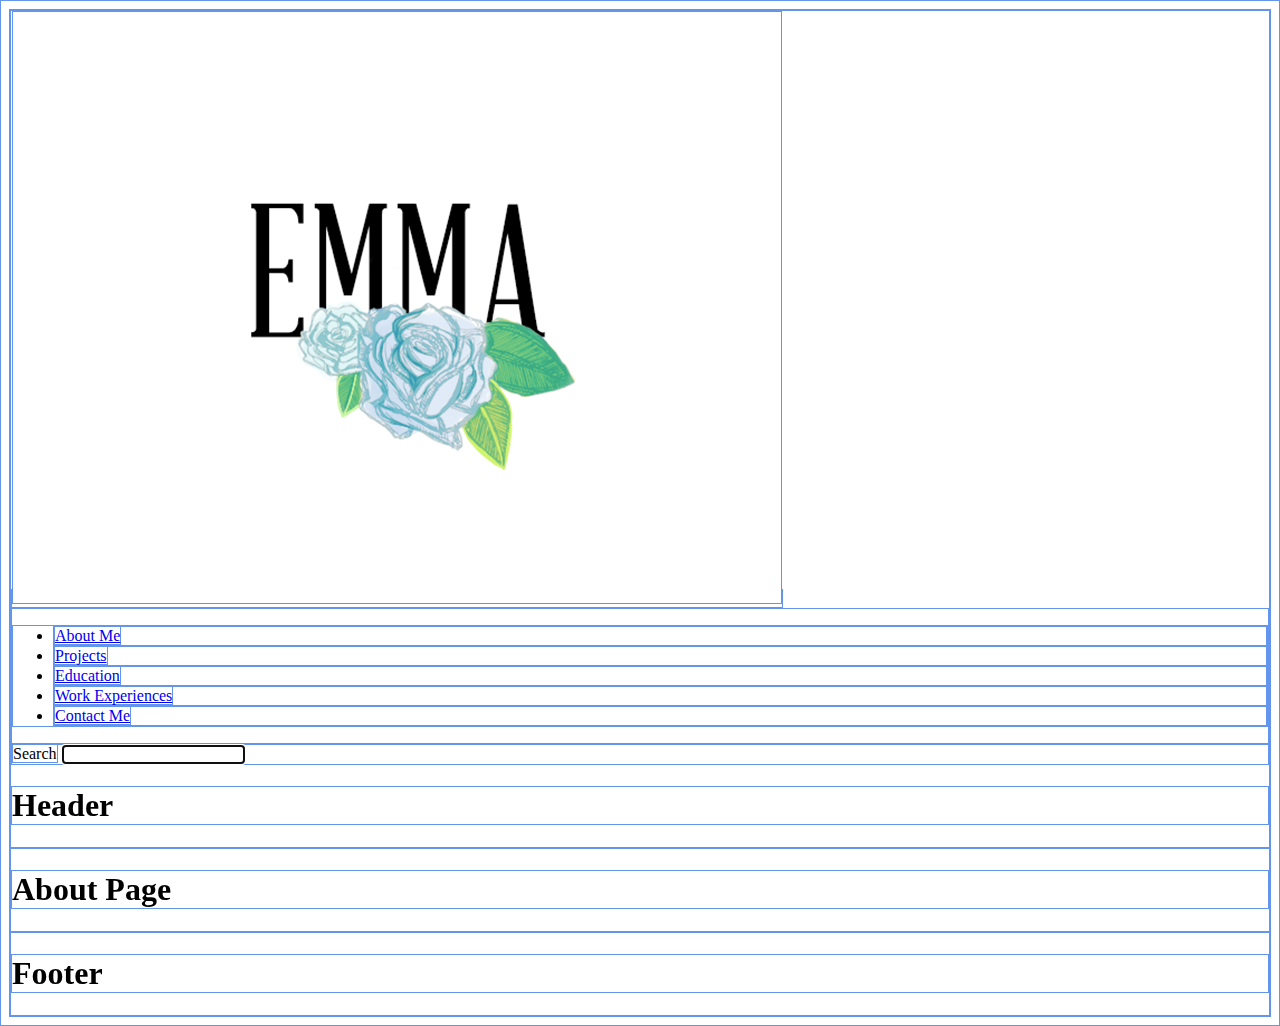
==== aboutMe.html @ 93ca9c91 "basic website" ====
<!DOCTYPE html>
<html lang="en">
<head>
    <meta charset="UTF-8">
    <title>About Me - Personal Website</title>
    <style>
        * {border: 1px solid cornflowerblue;}
    </style>
</head>

<body>

<header>
    <!-- Personal Site Logo -->
    <a href="index.html" title="Go Back To Home Page">
        <img src="assets/images/EmmaLogo.png" alt="personalLogo">
    </a>

    <!-- NavBar -->
    <nav>
        <ul>
            <li><a href="aboutMe.html">About Me</a></li>
            <li><a href="projects.html">Projects</a></li>
            <li><a href="education.html">Education</a></li>
            <li><a href="workExperiences.html">Work Experiences</a></li>
            <li><a href="contactMe.html">Contact Me</a></li>
        </ul>
    </nav>

    <!--Search Bar-->
    <form action="http://httpbin.org/get" method="get ">
        <label for="query">Search</label>
        <input type="search" id="query" name="query" autofocus>
        <noscript>
            <input type="submit" value="Search">
        </noscript>
    </form>

    <h1>Header</h1>
</header>


<main>
    <h1>About Page</h1>
</main>

<footer>
    <h1>Footer</h1>
</footer>

</body>

</html>
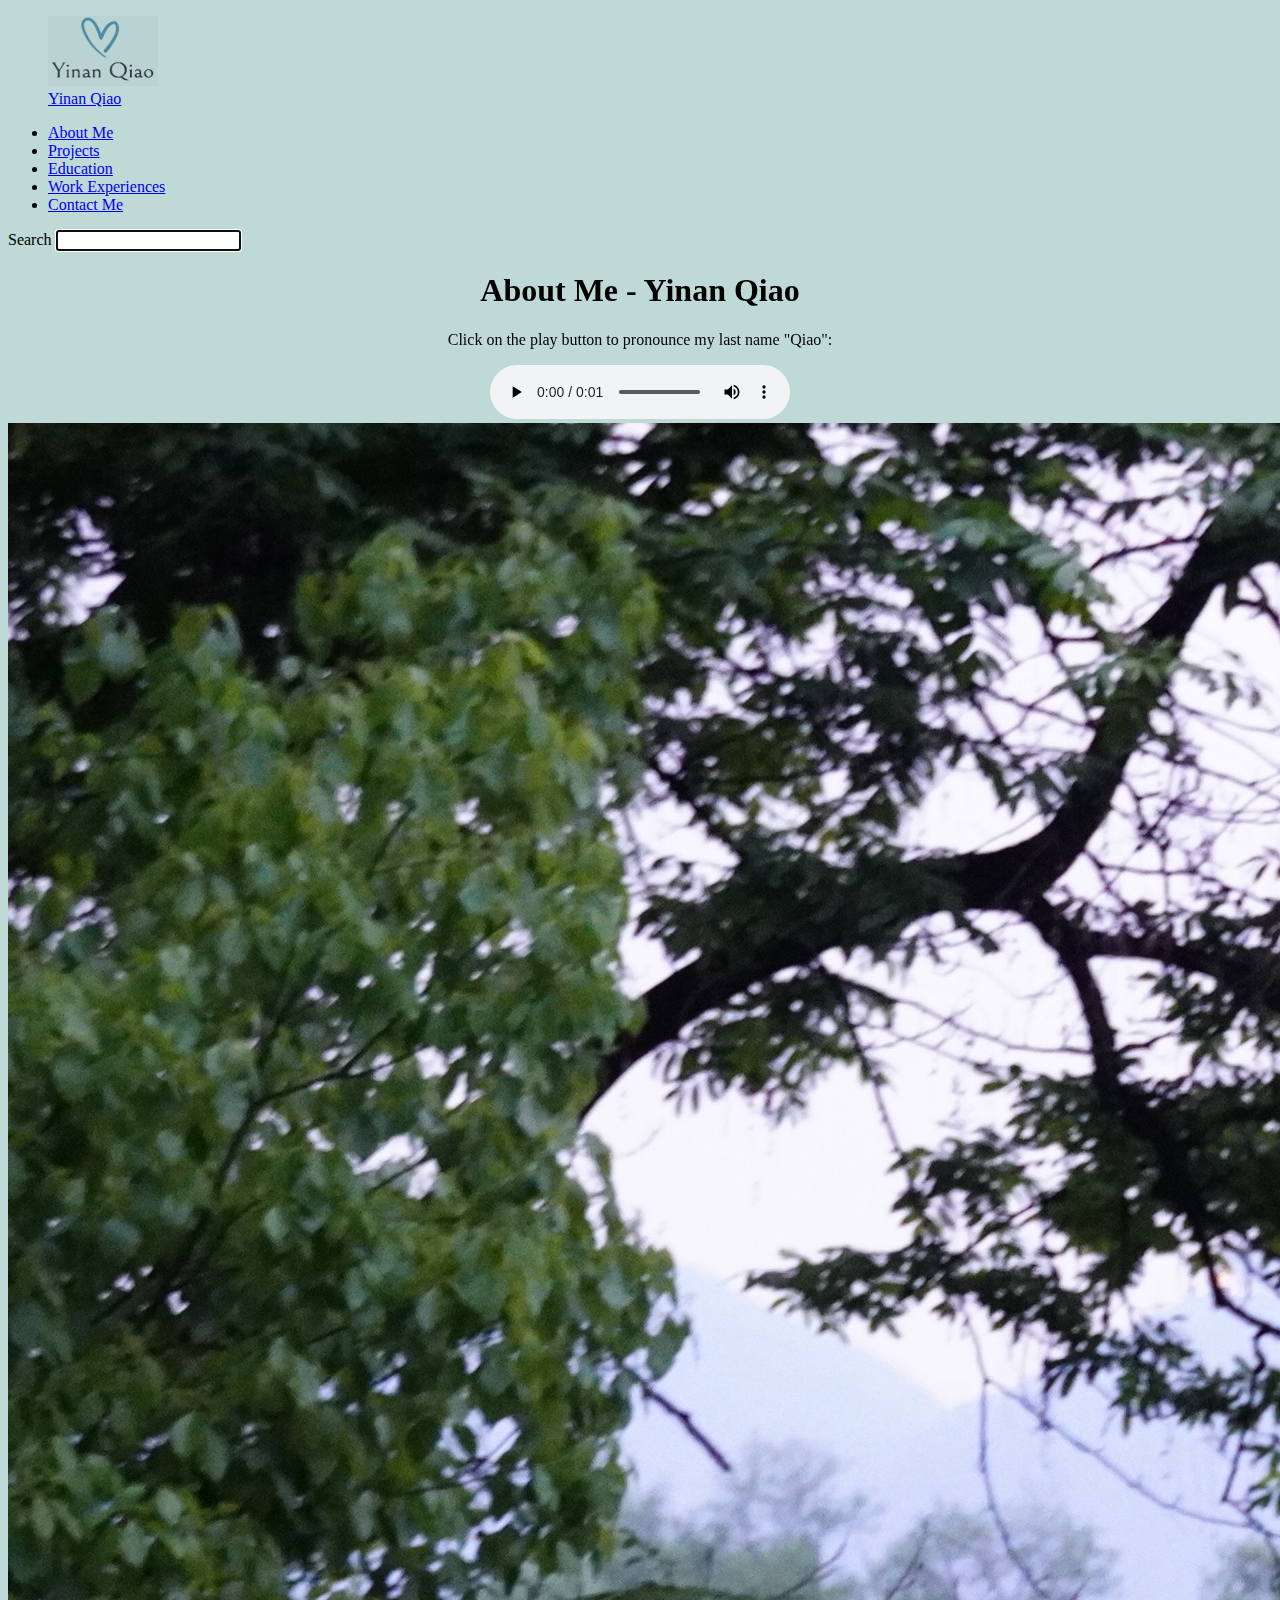
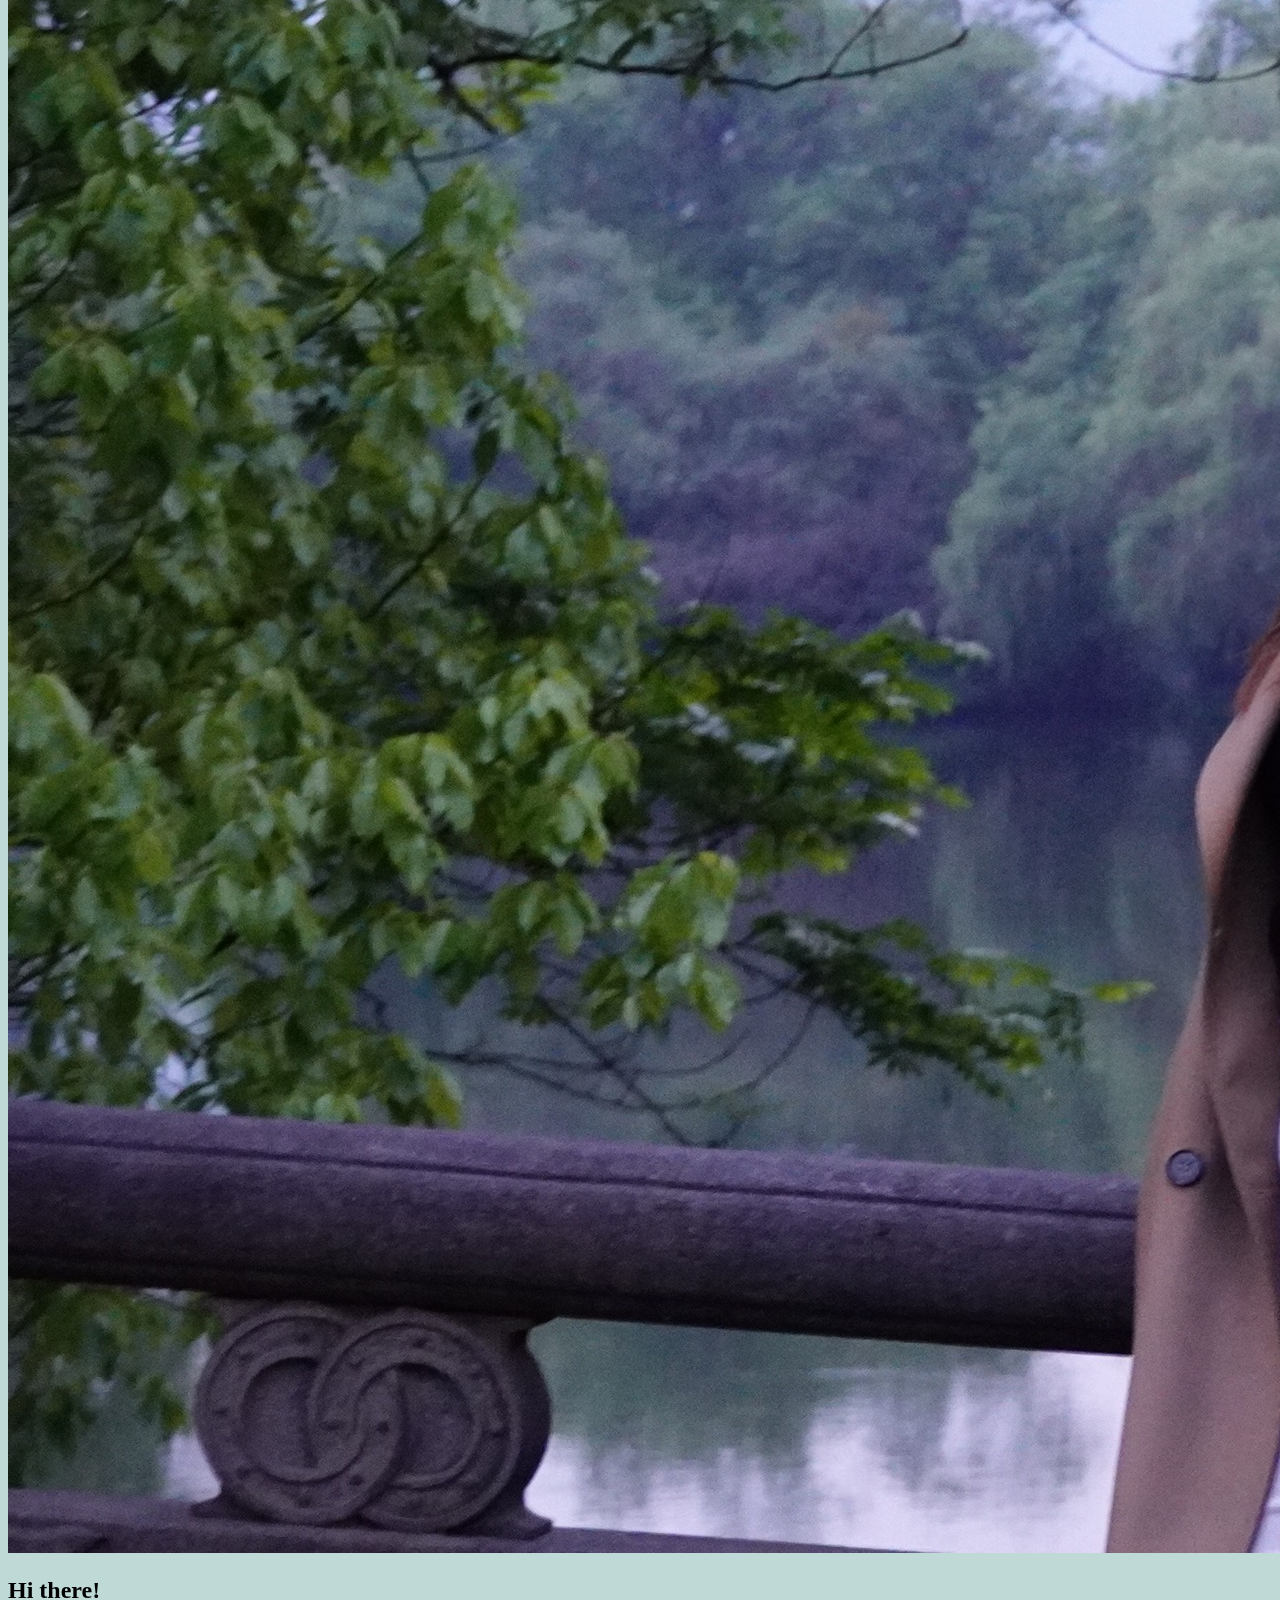
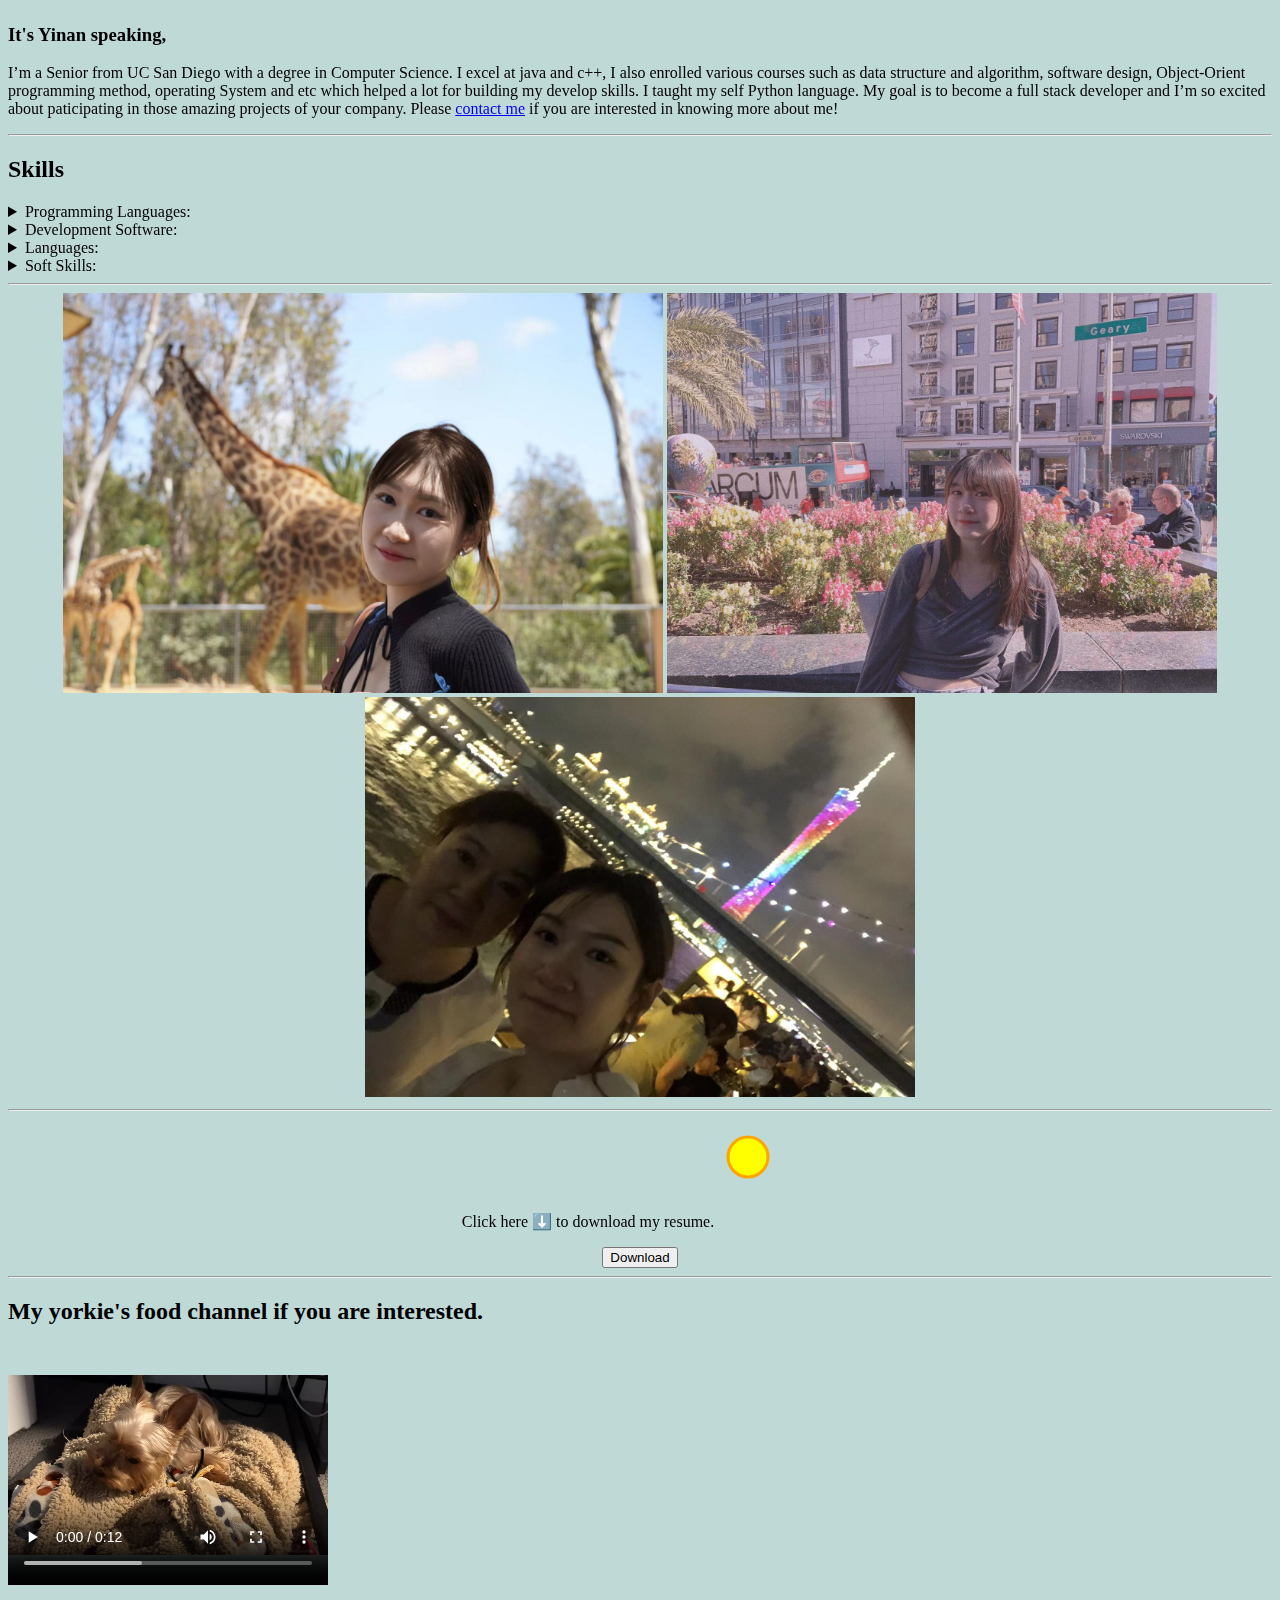
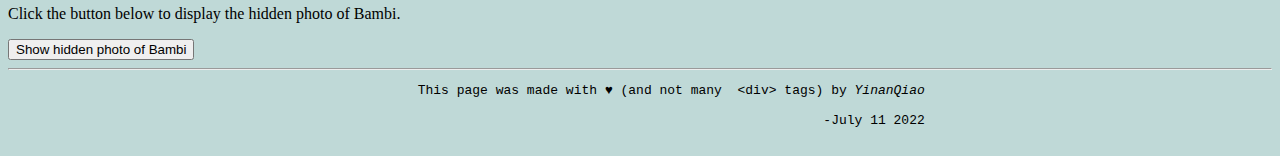
==== commit fb141c5f: "first naive html version website" ====
--- a/aboutMe.html
+++ b/aboutMe.html
@@ -4,28 +4,32 @@
     <meta charset="UTF-8">
     <title>About Me - Personal Website</title>
     <style>
-        * {border: 1px solid cornflowerblue;}
+        _* {border: 1px solid cornflowerblue;}
     </style>
 </head>
 
-<body>
-
+<body style="background-color:#BFD9D7;">
 <header>
     <!-- Personal Site Logo -->
     <a href="index.html" title="Go Back To Home Page">
-        <img src="assets/images/EmmaLogo.png" alt="personalLogo">
+        <figure>
+            <img src="assets/images/Yinan Logo.png" height="70" width="110" alt="personalLogo">
+            <figcaption>Yinan Qiao</figcaption>
+        </figure>
     </a>
 
     <!-- NavBar -->
-    <nav>
-        <ul>
-            <li><a href="aboutMe.html">About Me</a></li>
-            <li><a href="projects.html">Projects</a></li>
-            <li><a href="education.html">Education</a></li>
-            <li><a href="workExperiences.html">Work Experiences</a></li>
-            <li><a href="contactMe.html">Contact Me</a></li>
-        </ul>
-    </nav>
+    <aside>
+        <nav>
+            <ul>
+                <li><a href="aboutMe.html">About Me</a></li>
+                <li><a href="projects.html">Projects</a></li>
+                <li><a href="education.html">Education</a></li>
+                <li><a href="workExperiences.html">Work Experiences</a></li>
+                <li><a href="contactMe.html">Contact Me</a></li>
+            </ul>
+        </nav>
+    </aside>
 
     <!--Search Bar-->
     <form action="http://httpbin.org/get" method="get ">
@@ -36,16 +40,118 @@
         </noscript>
     </form>
 
-    <h1>Header</h1>
+    <!-- div tag for centralize everything-->
+    <div align="center">
+
+        <h1 >About Me - Yinan Qiao</h1>
+
+        <!-- help user to pronouce my name-->
+        <p>Click on the play button to pronounce my last name "Qiao":</p>
+        <audio controls>
+            <source src="assets/audios/pronounceMyLastName.m4a" type="audio/mpeg">
+            Your browser does not support the audio element.
+        </audio>
+
+        <!-- My picture -->
+        <picture>
+            <source media="(min-width:1080px)" srcset="assets/images/myMiddlePic.JPG" >
+            <source media="(min-width:650px)" srcset="assets/images/mySmallPic.JPG">
+            <img src="assets/images/myTinyImage.jpeg" alt="Yinan's photo" style="width:auto;">
+        </picture>
+
+    </div>
+
 </header>
 
 
 <main>
-    <h1>About Page</h1>
+    <section>
+        <h2>Hi there!</h2>
+        <section>
+            <h3>It's Yinan speaking,</h3>
+            <p> I’m a Senior from UC San Diego with a degree in Computer Science. I excel at java and c++, I also enrolled various courses such as data structure and algorithm, software design, Object-Orient programming method, operating System and etc which helped a lot for building my develop skills.
+                I taught my self Python language. My goal is to become a full stack developer and I’m so excited about paticipating in those amazing projects of your company. Please <a href="contactMe.html">contact me</a> if you are interested in knowing more about me!
+            </p>
+        </section>
+    </section>
+    <hr/>
+    <section>
+        <h2>Skills</h2>
+        <details>
+            <summary>Programming Languages:</summary>
+            <p>Java, C++, Python, HTML, CSS, JavaScript, MySQL, R, Linux, Git</p>
+        </details>
+        <details>
+            <summary>Development Software: </summary>
+            <p>IntelliJ, Xcode, Eclipse, Atoms, Terminal, AndroidStudio, Zenhub, WebStorm, VSCode</p>
+        </details>
+        <details>
+            <summary>Languages: </summary>
+            <p>English, Mandarin</p>
+        </details>
+        <details>
+            <summary>Soft Skills: </summary>
+            <p>Communication, Team Work, Logic Thinking, Problem-Solving, Research</p>
+        </details>
+    </section>
+
+    <!-- photo gallery-->
+    <hr/>
+    <div align="center">
+        <section>
+            <img src="assets/images/WechatIMG910.jpeg" alt="Yinan's photo" height="400" width="600">
+            <img src="assets/images/mySmallPic.JPG" alt="Yinan's photo" height="400" width="550">
+            <img src="assets/images/WechatIMG912.jpeg" alt="Yinan's photo" height="400" width="550">
+        </section>
+    </div>
+
+    <hr/>
+    <!--button for download my resume-->
+    <div align="center">
+        <section>
+            <p>Click here ⬇️ to download my resume.
+                <!--inline tag contains svg tag-->
+                <svg width="100" height="100"><circle cx="30" cy="30" r="20" stroke="orange" stroke-width="3" fill="yellow" />
+                Sorry, your browser does not support inline SVG.
+                </svg>
+            </p>
+            <button type="button" onclick="alert('This Button Will Be Used For Downloading Resume Later.')">Download</button>
+        </section>
+    </div>
+
+    <!--Video of my dog for fun-->
+    <hr/>
+    <section>
+        <h2>My yorkie's food channel if you are interested.</h2>
+        <video width="320" height="240" controls>
+            <source src="assets/videos/myYorkie.mp4" type="video/mp4">
+            Your browser does not support the video tag.
+        </video>
+        <!--photo of my dog for fun-->
+        <p>Click the button below to display the hidden photo of Bambi.</p>
+        <button onclick="showContent()">Show hidden photo of Bambi</button>
+        <template>
+            <h2>Bambi</h2>
+            <img src="assets/images/WechatIMG913.jpeg" width="214" height="204">
+        </template>
+        <script>
+            function showContent() {
+                const temp = document.getElementsByTagName("template")[0];
+                const clon = temp.content.cloneNode(true);
+                document.body.appendChild(clon);
+            }
+        </script>
+    </section>
+
 </main>
 
 <footer>
-    <h1>Footer</h1>
+    <hr/>
+    <pre align="center">
+        This page was made with<strong> &hearts;</strong> (and not many <code> &lt;div&gt;</code> tags) by <i>YinanQiao</i>
+
+                                                            -July 11 2022
+    </pre>
 </footer>
 
 </body>
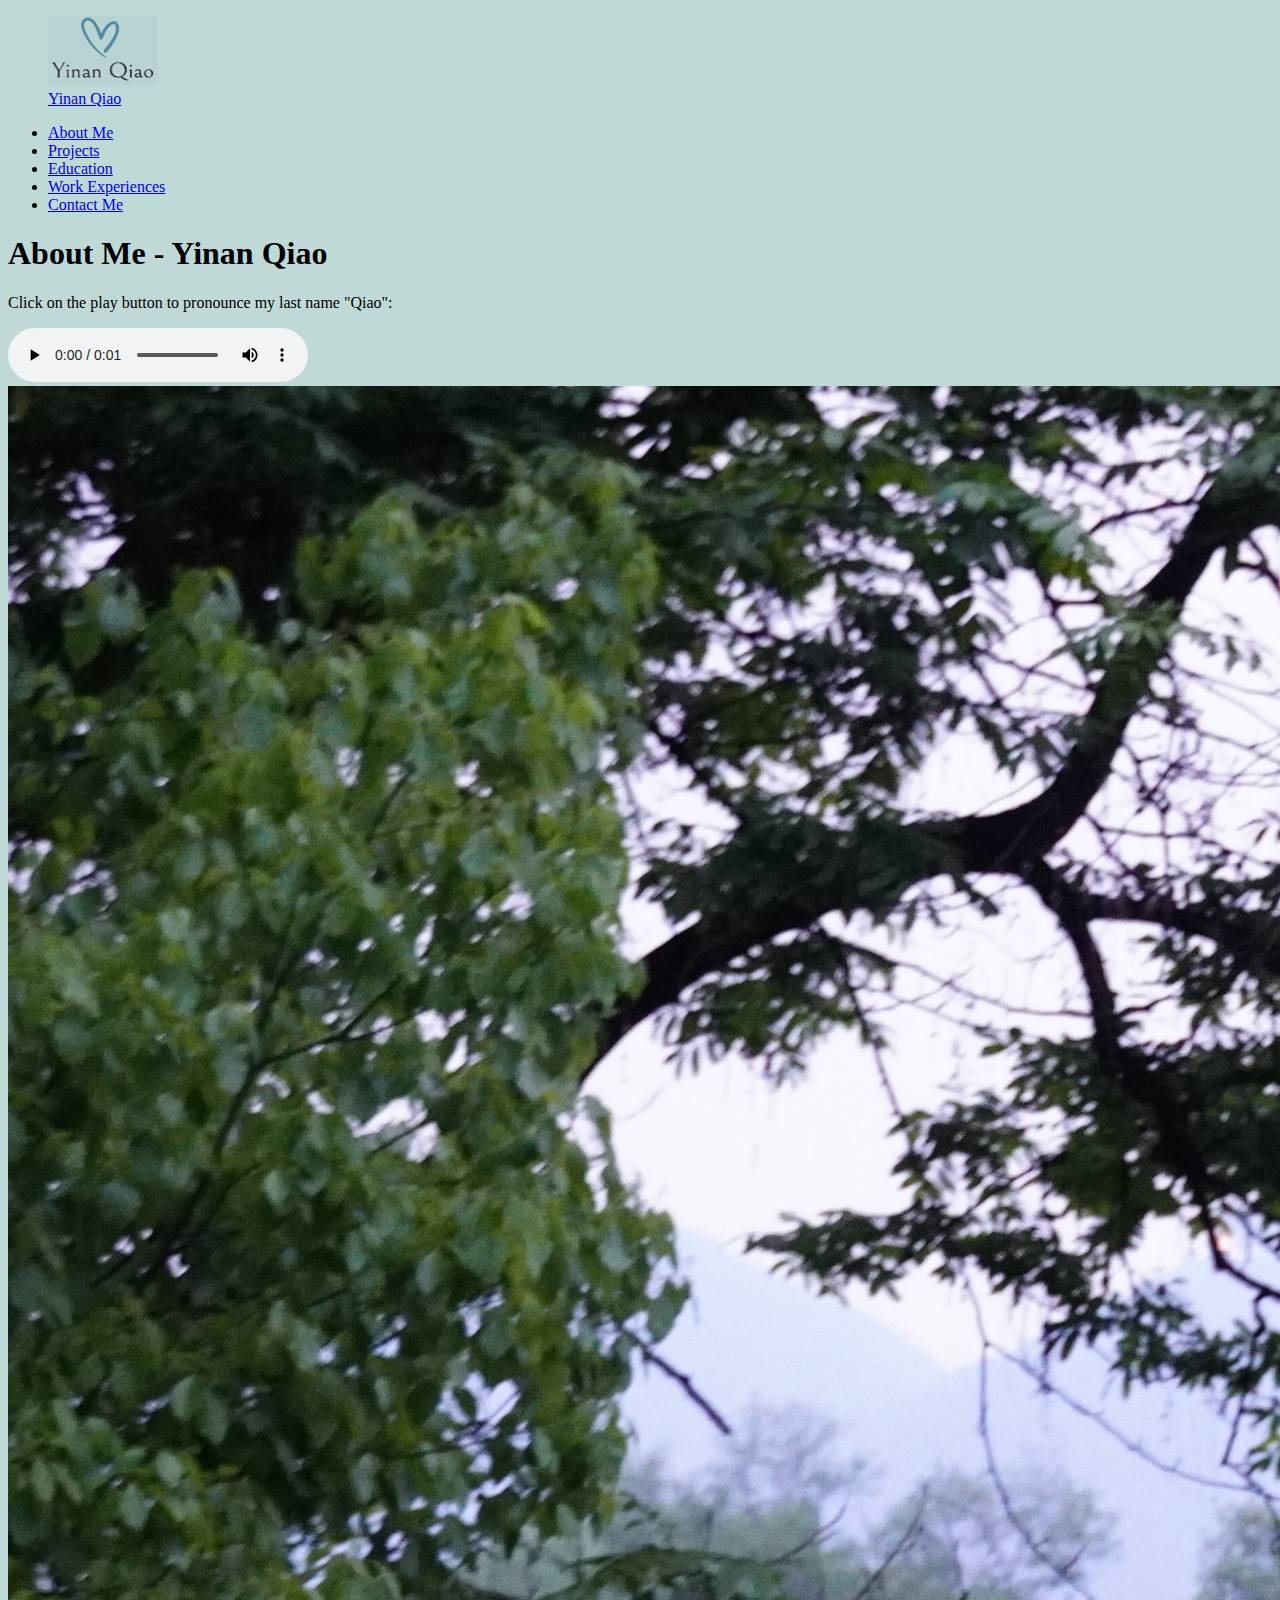
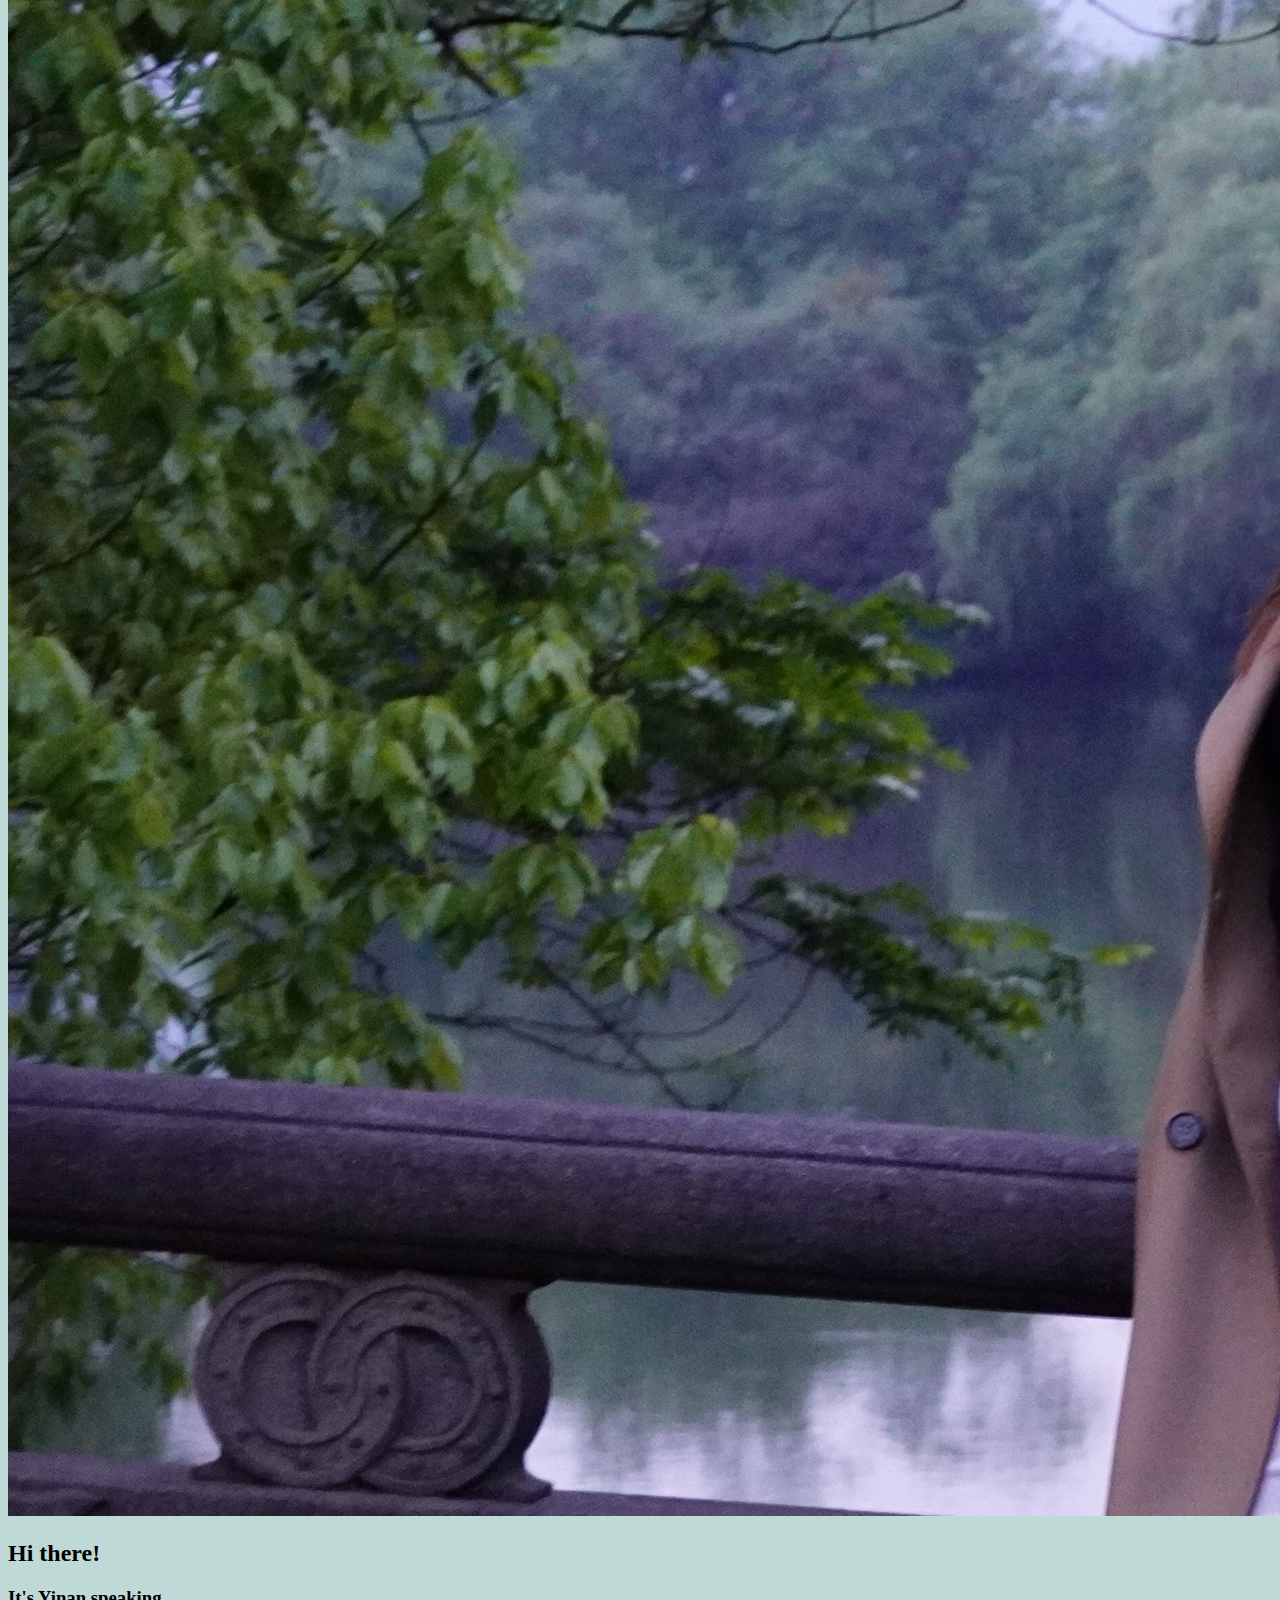
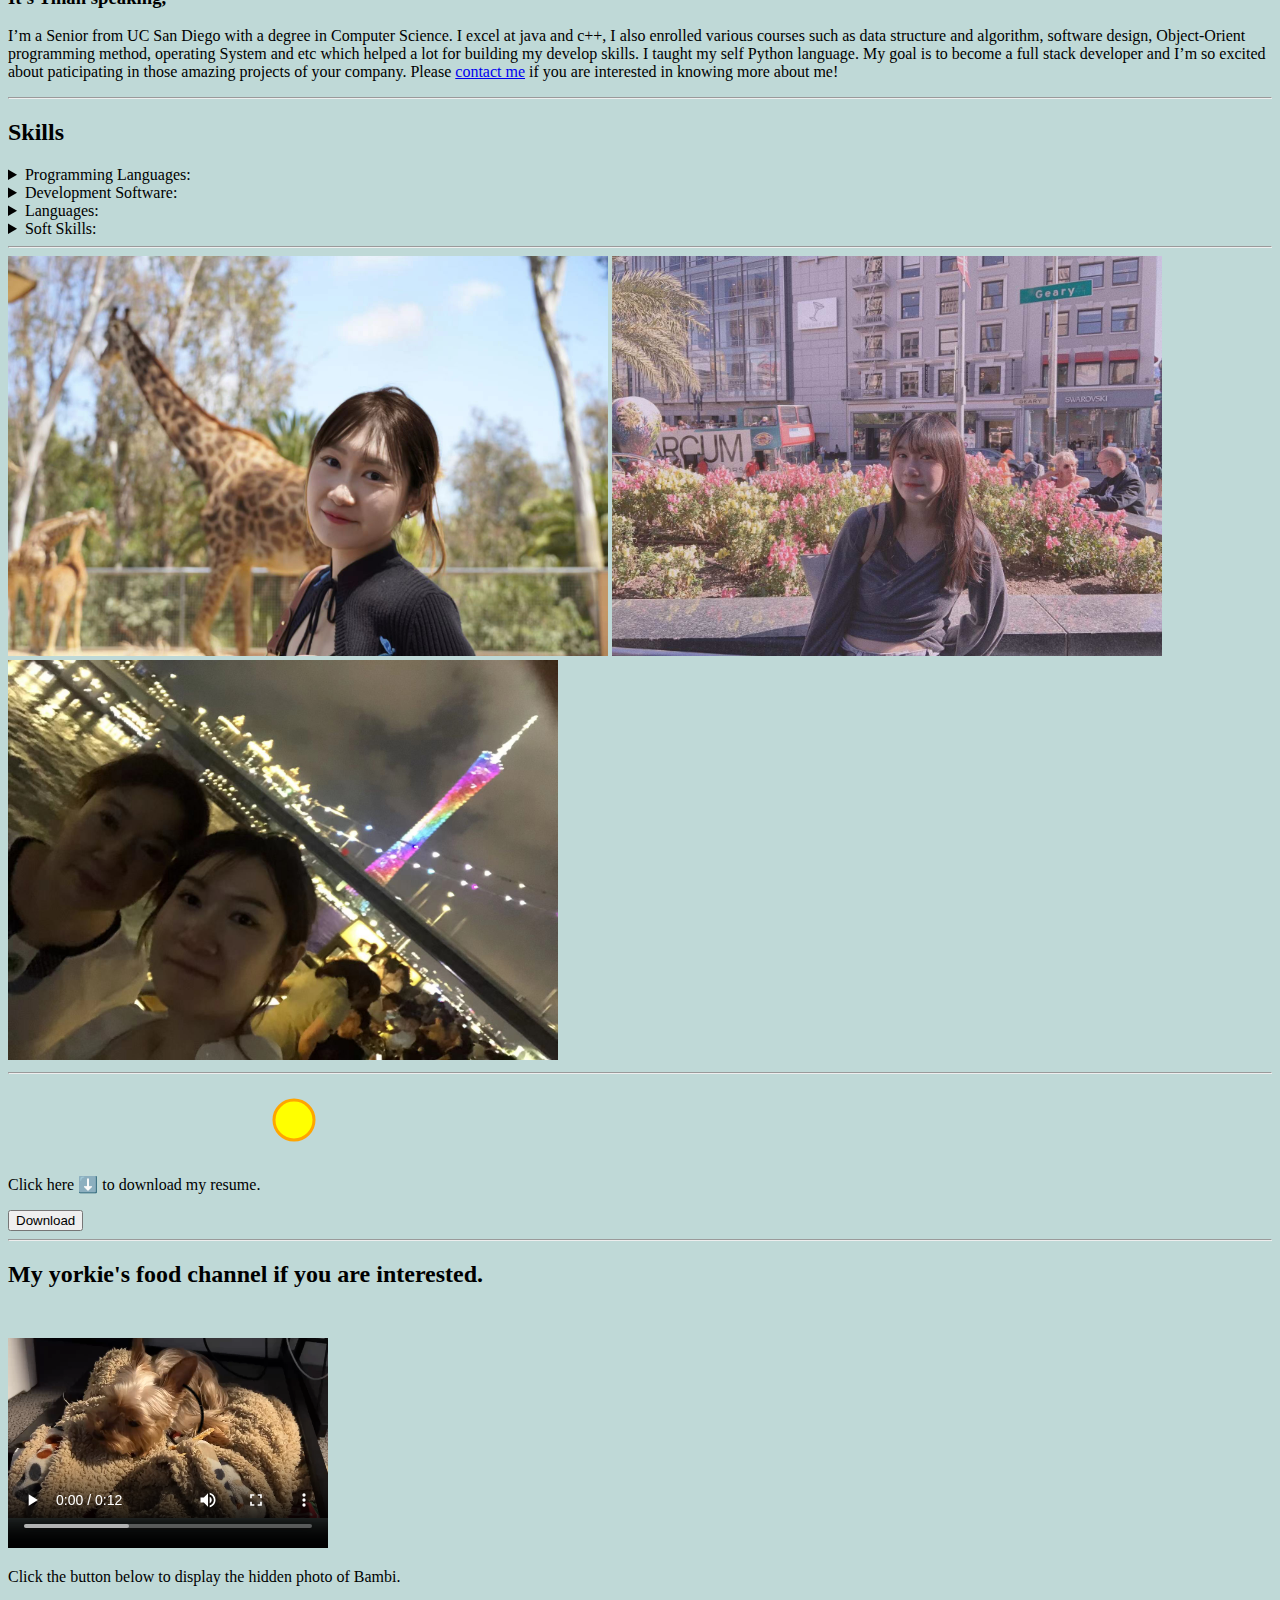
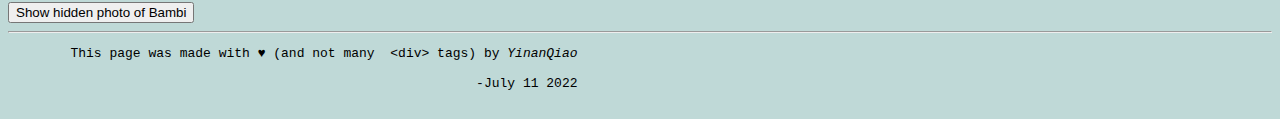
==== commit 6413b731: "fix some codes that do not valid html only requirements." ====
--- a/aboutMe.html
+++ b/aboutMe.html
@@ -13,7 +13,7 @@
     <!-- Personal Site Logo -->
     <a href="index.html" title="Go Back To Home Page">
         <figure>
-            <img src="assets/images/Yinan Logo.png" height="70" width="110" alt="personalLogo">
+            <img src="assets/images/YinanLogo.png" height="70" width="110" alt="personalLogo">
             <figcaption>Yinan Qiao</figcaption>
         </figure>
     </a>
@@ -31,17 +31,17 @@
         </nav>
     </aside>
 
-    <!--Search Bar-->
-    <form action="http://httpbin.org/get" method="get ">
-        <label for="query">Search</label>
-        <input type="search" id="query" name="query" autofocus>
-        <noscript>
-            <input type="submit" value="Search">
-        </noscript>
-    </form>
+<!--    &lt;!&ndash;Search Bar&ndash;&gt;-->
+<!--    <form action="http://httpbin.org/get" method="get ">-->
+<!--        <label for="query">Search</label>-->
+<!--        <input type="search" id="query" name="query" autofocus>-->
+<!--        <noscript>-->
+<!--            <input type="submit" value="Search">-->
+<!--        </noscript>-->
+<!--    </form>-->
 
     <!-- div tag for centralize everything-->
-    <div align="center">
+    <div>
 
         <h1 >About Me - Yinan Qiao</h1>
 
@@ -97,7 +97,7 @@
 
     <!-- photo gallery-->
     <hr/>
-    <div align="center">
+    <div>
         <section>
             <img src="assets/images/WechatIMG910.jpeg" alt="Yinan's photo" height="400" width="600">
             <img src="assets/images/mySmallPic.JPG" alt="Yinan's photo" height="400" width="550">
@@ -107,7 +107,7 @@
 
     <hr/>
     <!--button for download my resume-->
-    <div align="center">
+    <div>
         <section>
             <p>Click here ⬇️ to download my resume.
                 <!--inline tag contains svg tag-->
@@ -147,7 +147,7 @@
 
 <footer>
     <hr/>
-    <pre align="center">
+    <pre>
         This page was made with<strong> &hearts;</strong> (and not many <code> &lt;div&gt;</code> tags) by <i>YinanQiao</i>
 
                                                             -July 11 2022
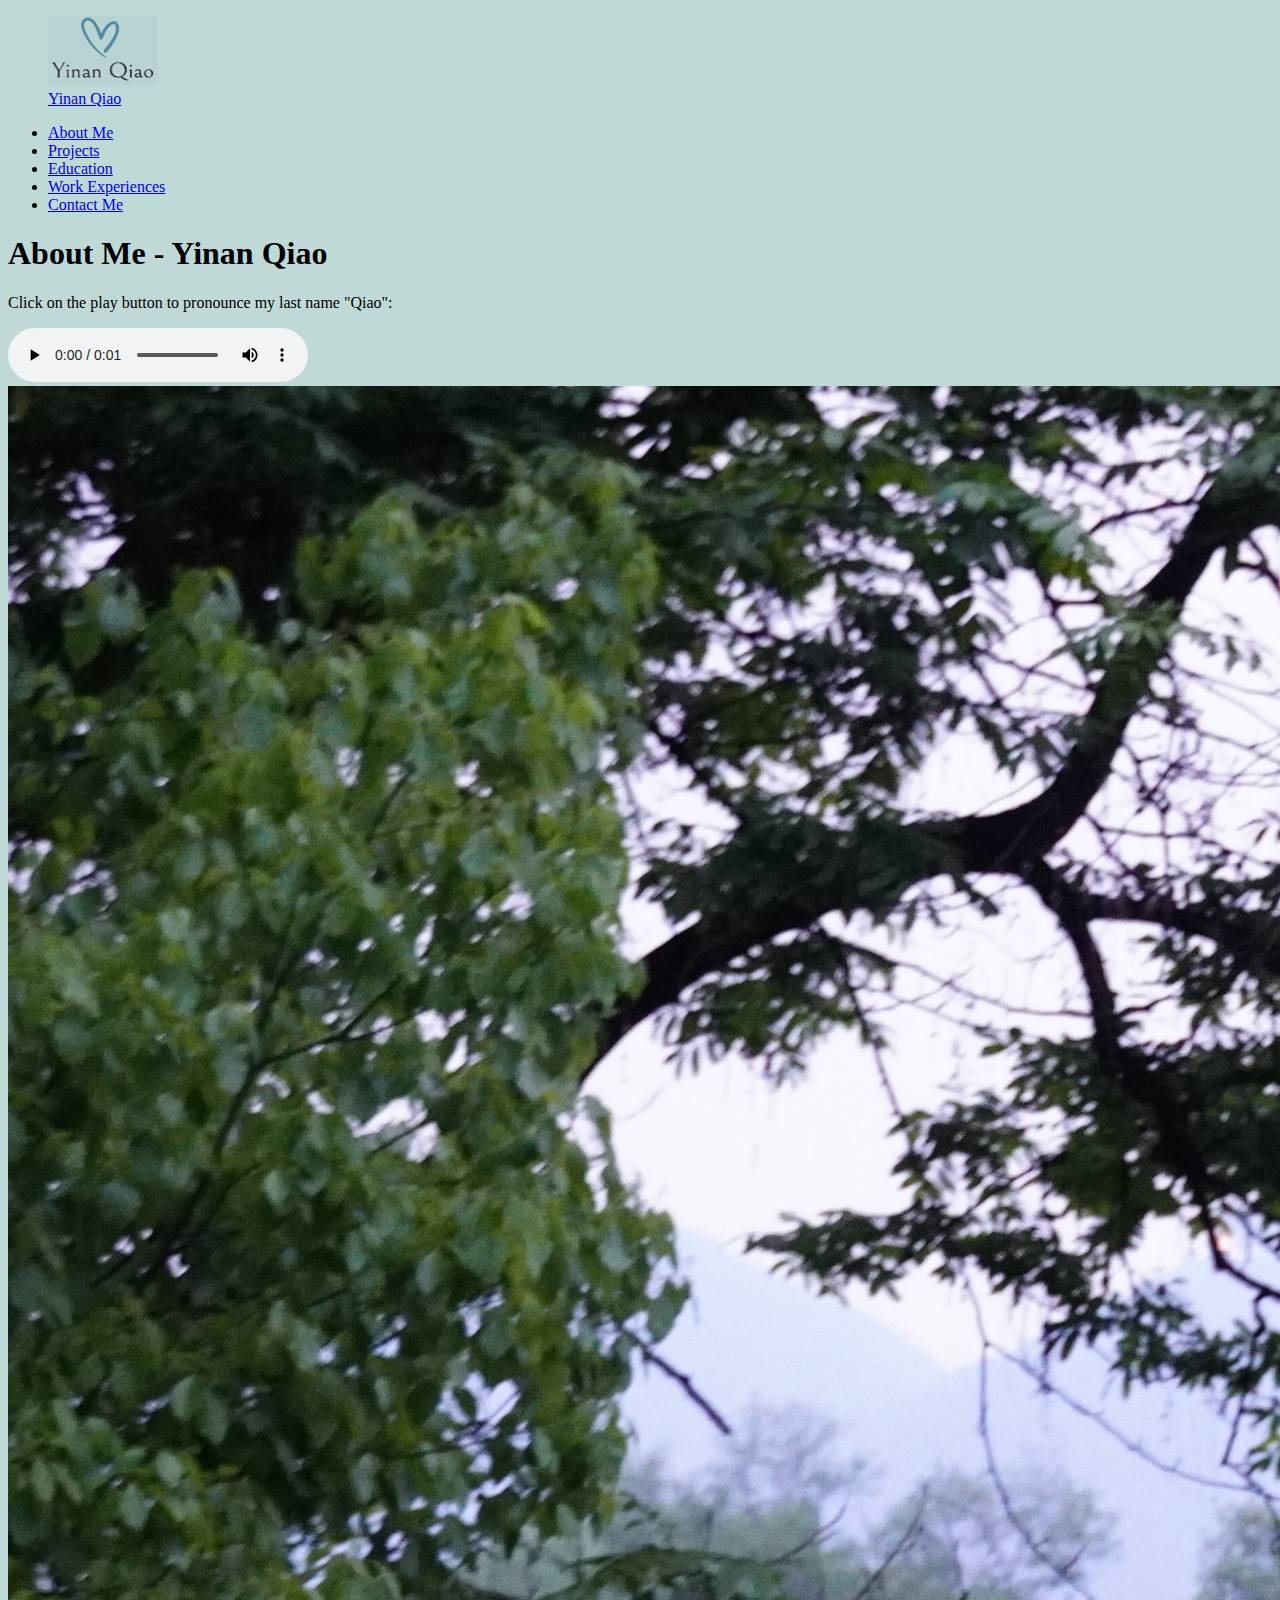
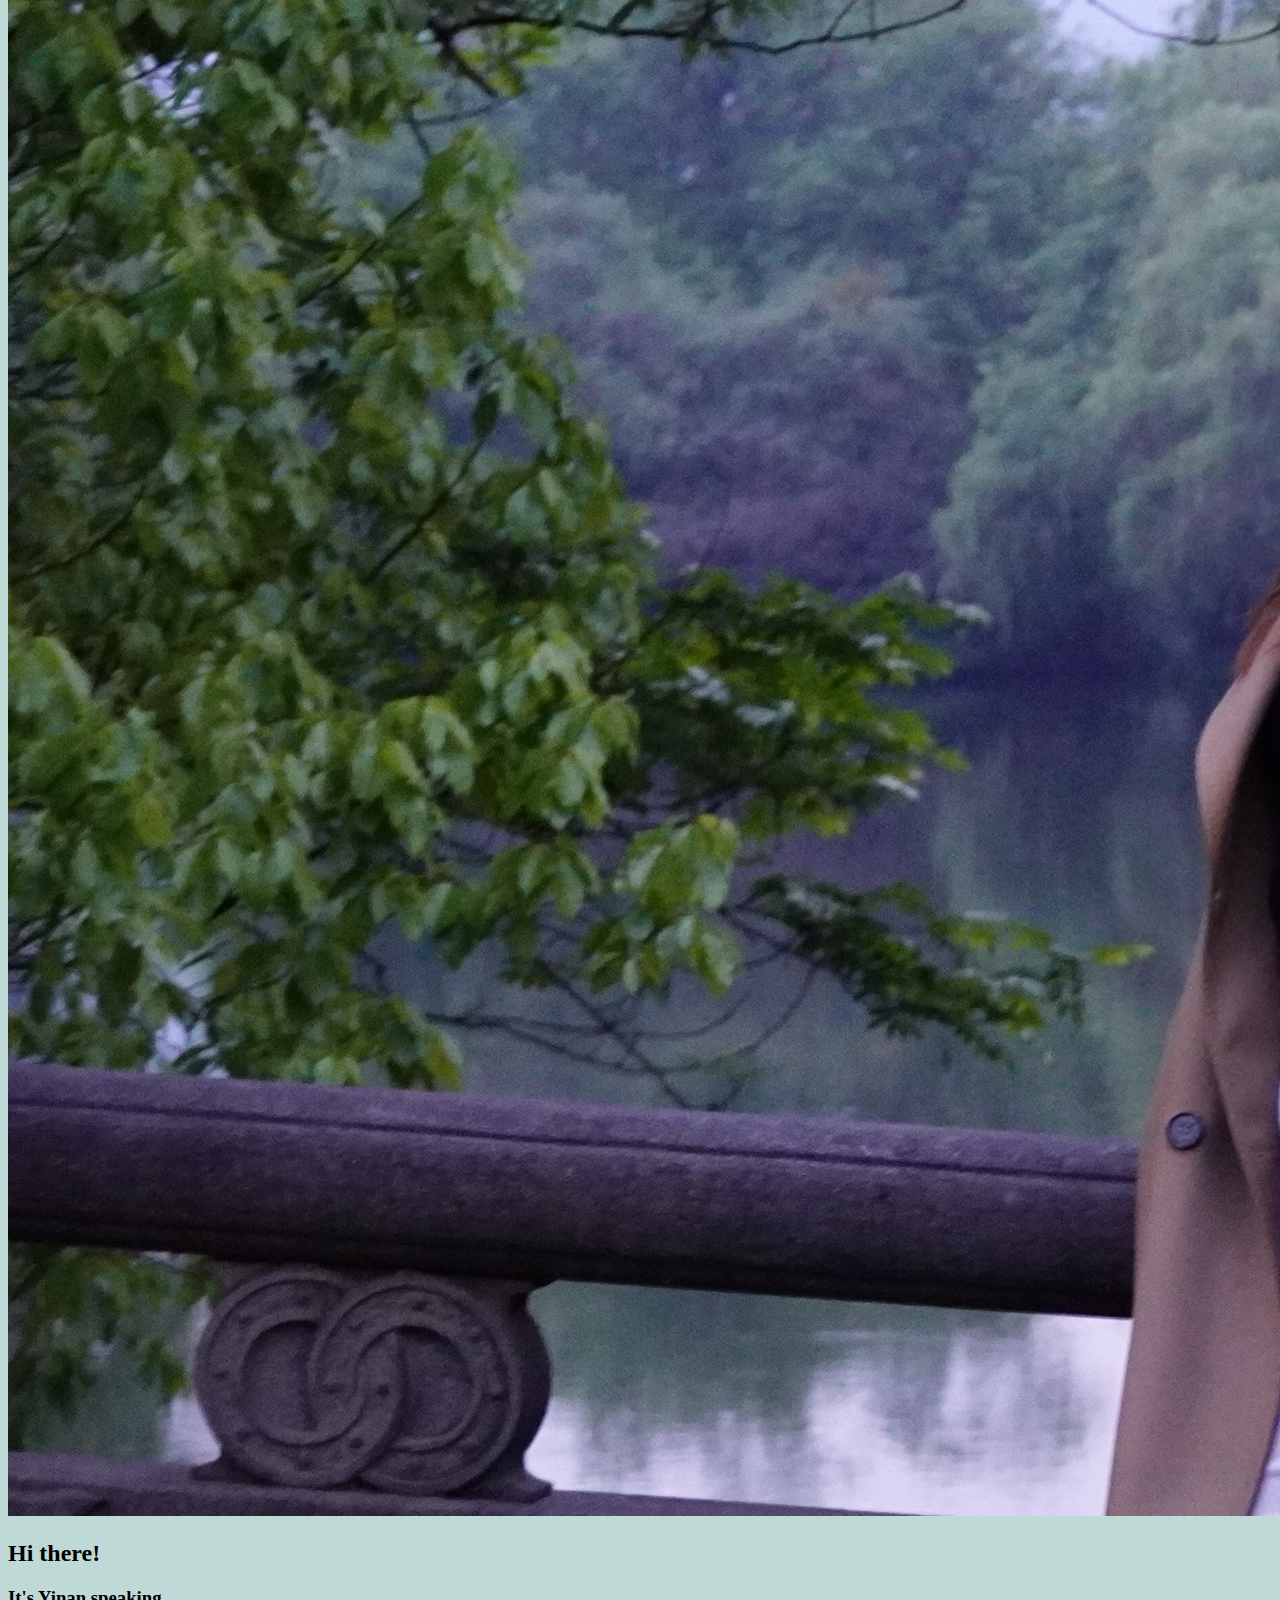
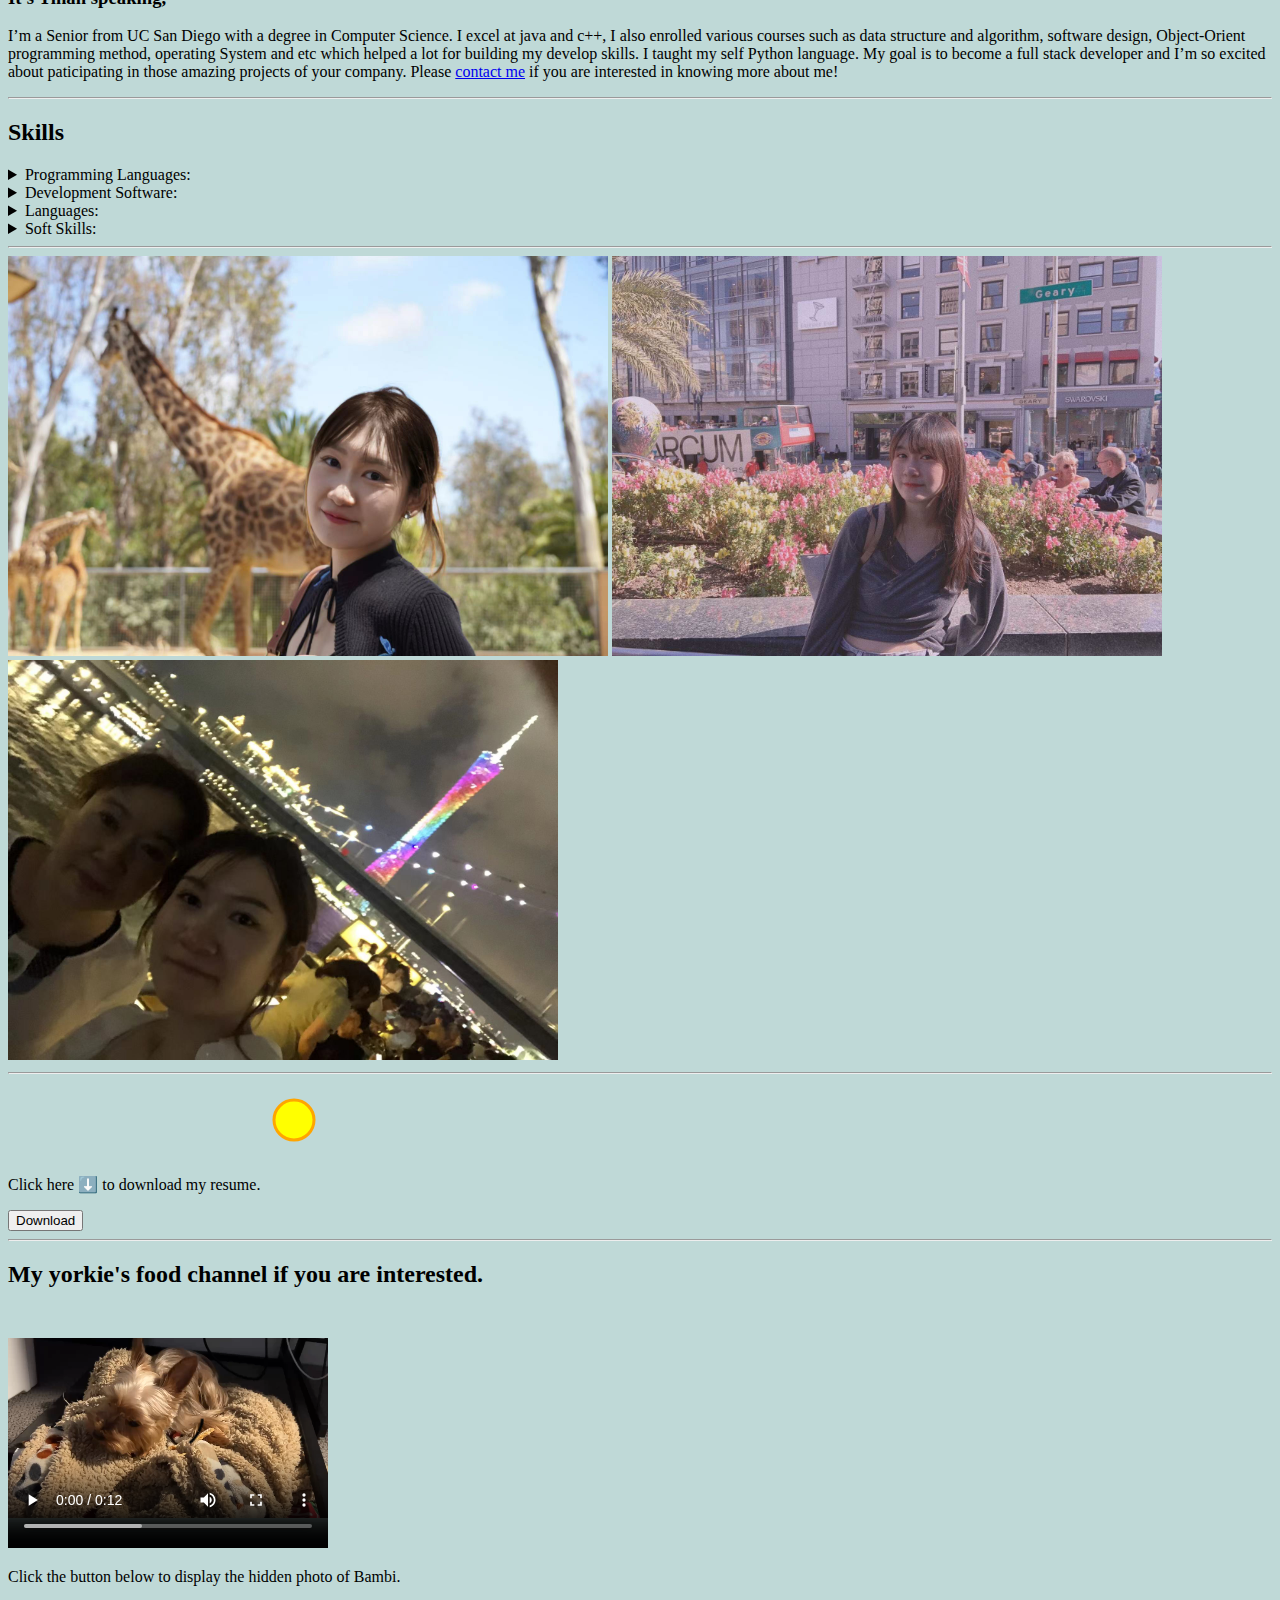
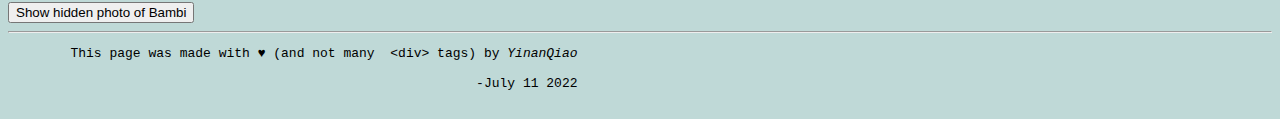
==== commit 946bd1c3: "fix some errors" ====
--- a/aboutMe.html
+++ b/aboutMe.html
@@ -97,27 +97,25 @@
 
     <!-- photo gallery-->
     <hr/>
-    <div>
-        <section>
-            <img src="assets/images/WechatIMG910.jpeg" alt="Yinan's photo" height="400" width="600">
-            <img src="assets/images/mySmallPic.JPG" alt="Yinan's photo" height="400" width="550">
-            <img src="assets/images/WechatIMG912.jpeg" alt="Yinan's photo" height="400" width="550">
-        </section>
-    </div>
+    <section>
+        <img src="assets/images/WechatIMG910.jpeg" alt="Yinan's photo" height="400" width="600">
+        <img src="assets/images/mySmallPic.JPG" alt="Yinan's photo" height="400" width="550">
+        <img src="assets/images/WechatIMG912.jpeg" alt="Yinan's photo" height="400" width="550">
+    </section>
+
 
     <hr/>
     <!--button for download my resume-->
-    <div>
-        <section>
-            <p>Click here ⬇️ to download my resume.
-                <!--inline tag contains svg tag-->
-                <svg width="100" height="100"><circle cx="30" cy="30" r="20" stroke="orange" stroke-width="3" fill="yellow" />
-                Sorry, your browser does not support inline SVG.
-                </svg>
-            </p>
-            <button type="button" onclick="alert('This Button Will Be Used For Downloading Resume Later.')">Download</button>
-        </section>
-    </div>
+
+    <section>
+        <p>Click here ⬇️ to download my resume.
+            <!--inline tag contains svg tag-->
+            <svg width="100" height="100"><circle cx="30" cy="30" r="20" stroke="orange" stroke-width="3" fill="yellow" />
+            </svg>
+        </p>
+        <button type="button" onclick="alert('This Button Will Be Used For Downloading Resume Later.')">Download</button>
+    </section>
+
 
     <!--Video of my dog for fun-->
     <hr/>
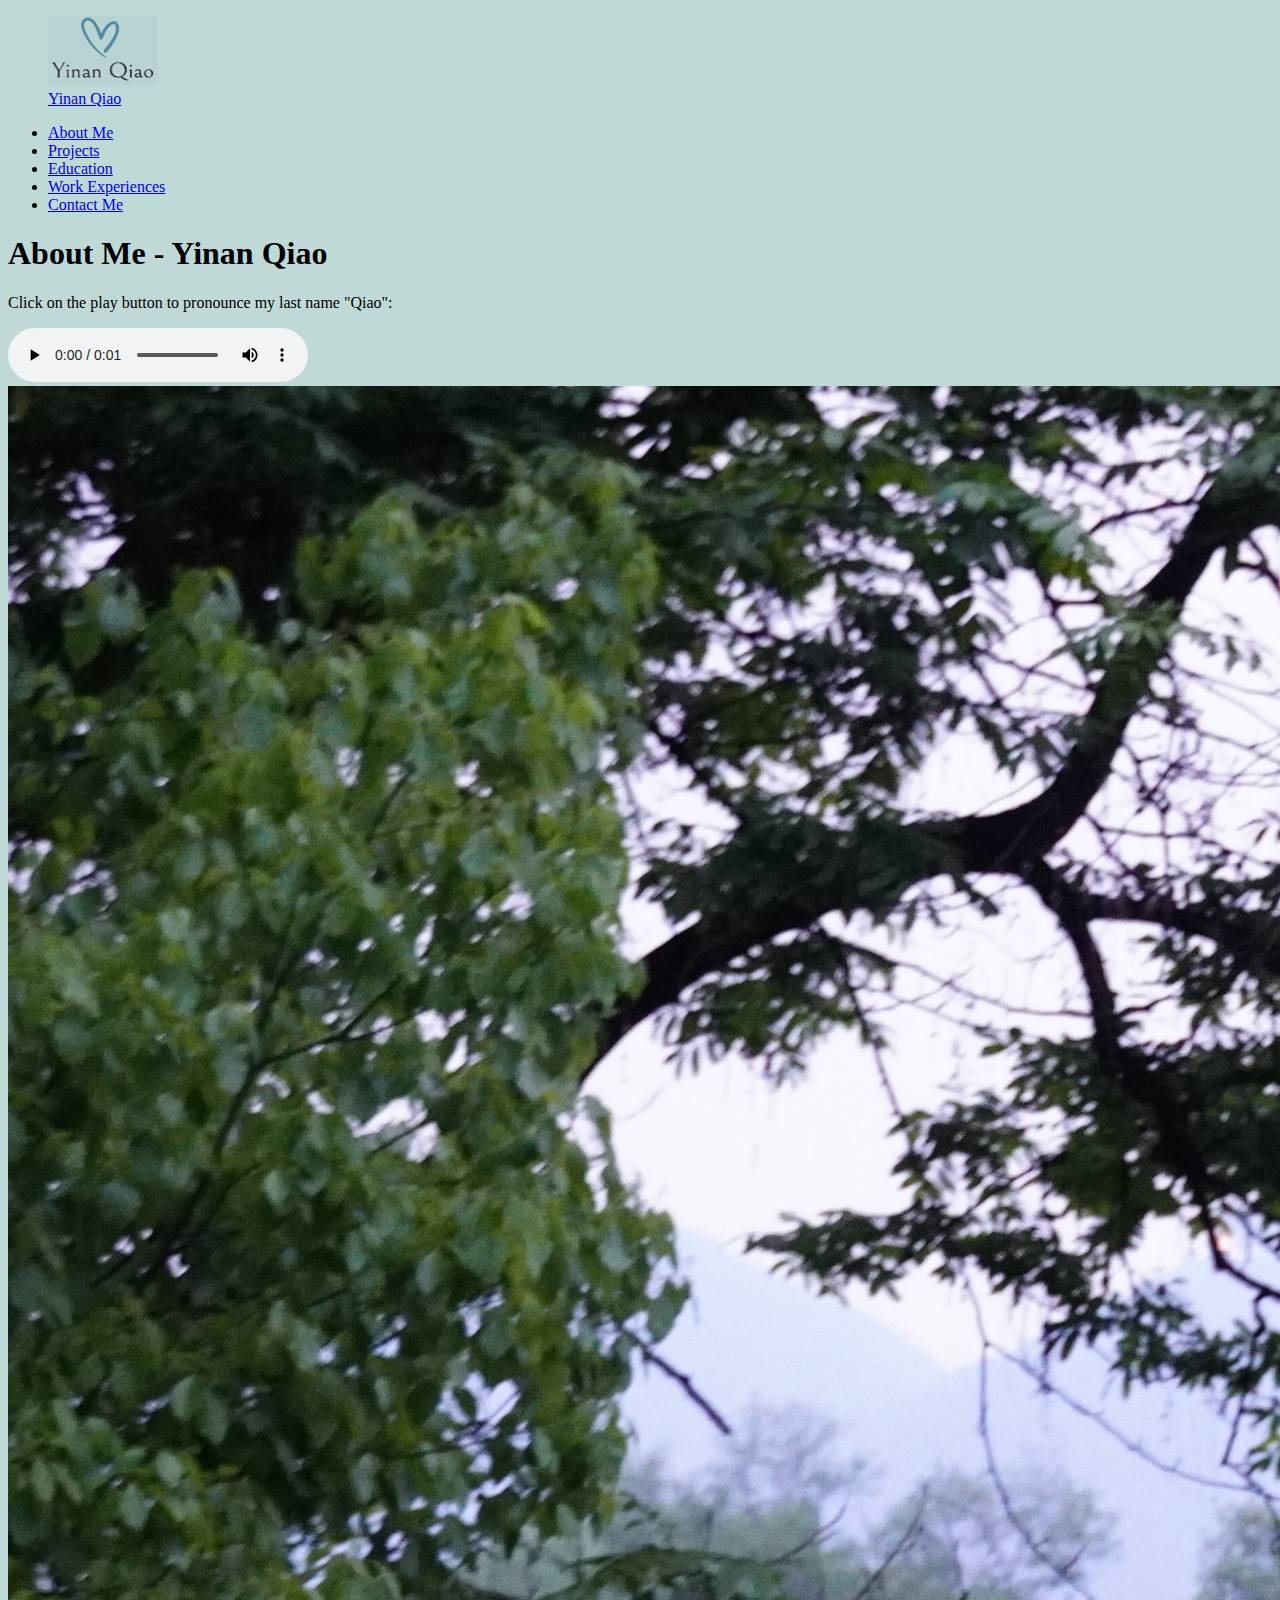
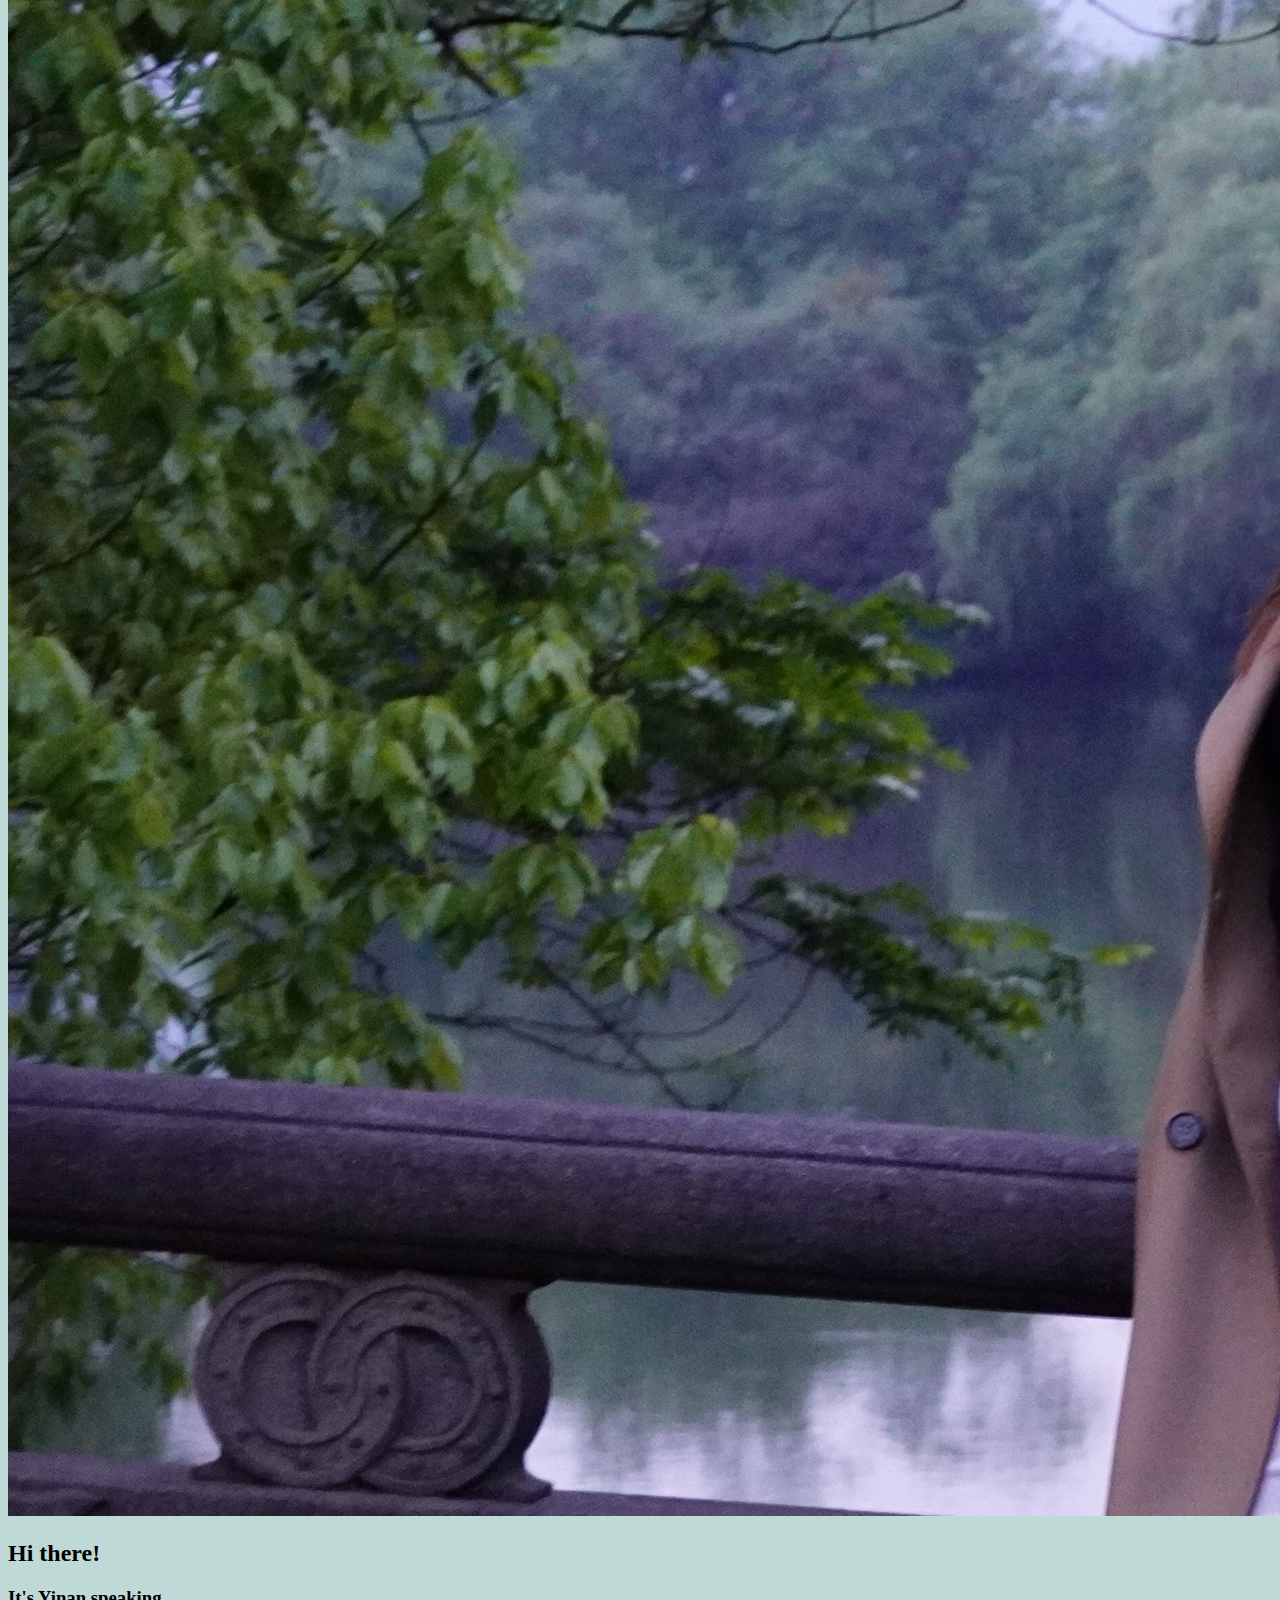
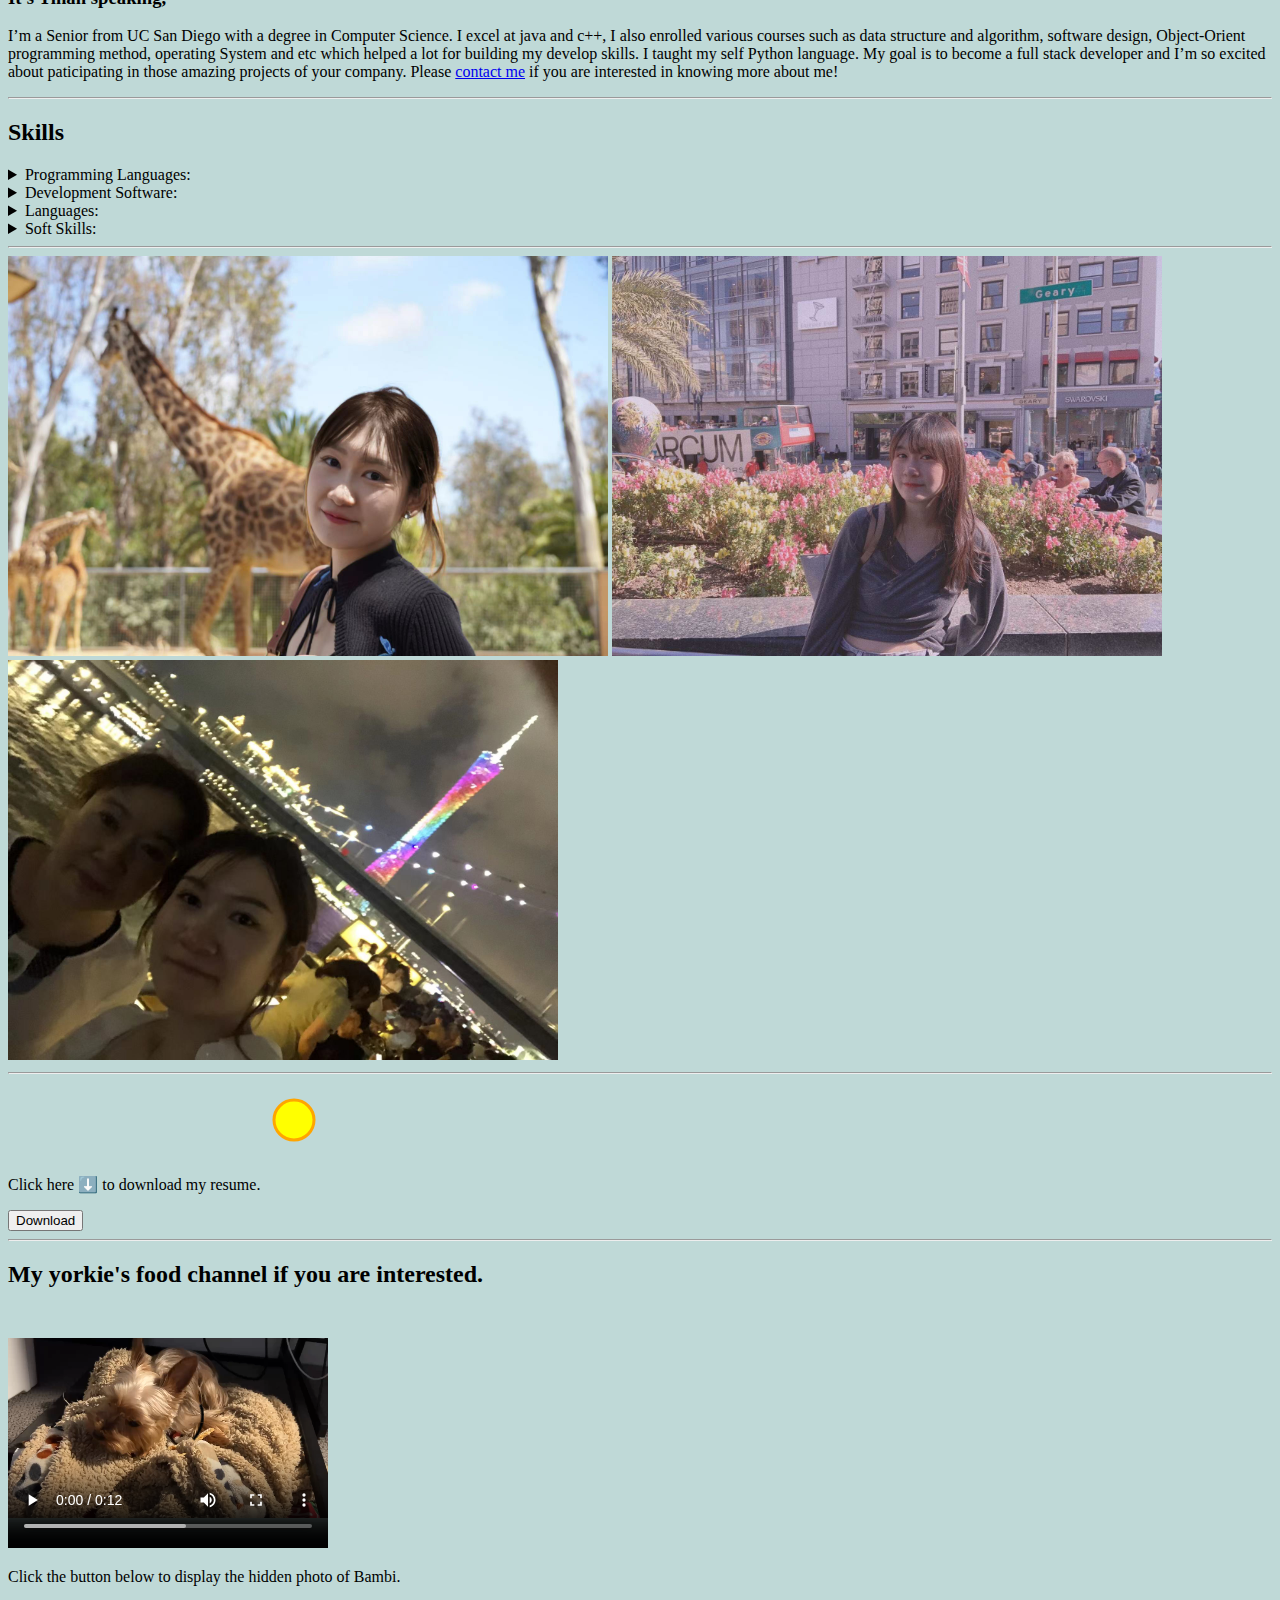
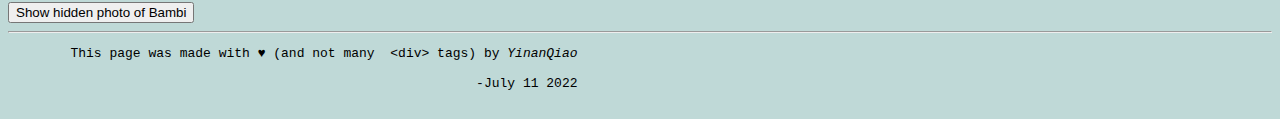
==== commit 14b73dac: "adjust formatting" ====
--- a/aboutMe.html
+++ b/aboutMe.html
@@ -97,24 +97,20 @@
 
     <!-- photo gallery-->
     <hr/>
-    <section>
         <img src="assets/images/WechatIMG910.jpeg" alt="Yinan's photo" height="400" width="600">
         <img src="assets/images/mySmallPic.JPG" alt="Yinan's photo" height="400" width="550">
         <img src="assets/images/WechatIMG912.jpeg" alt="Yinan's photo" height="400" width="550">
-    </section>
+
 
 
     <hr/>
     <!--button for download my resume-->
-
-    <section>
         <p>Click here ⬇️ to download my resume.
             <!--inline tag contains svg tag-->
             <svg width="100" height="100"><circle cx="30" cy="30" r="20" stroke="orange" stroke-width="3" fill="yellow" />
             </svg>
         </p>
         <button type="button" onclick="alert('This Button Will Be Used For Downloading Resume Later.')">Download</button>
-    </section>
 
 
     <!--Video of my dog for fun-->
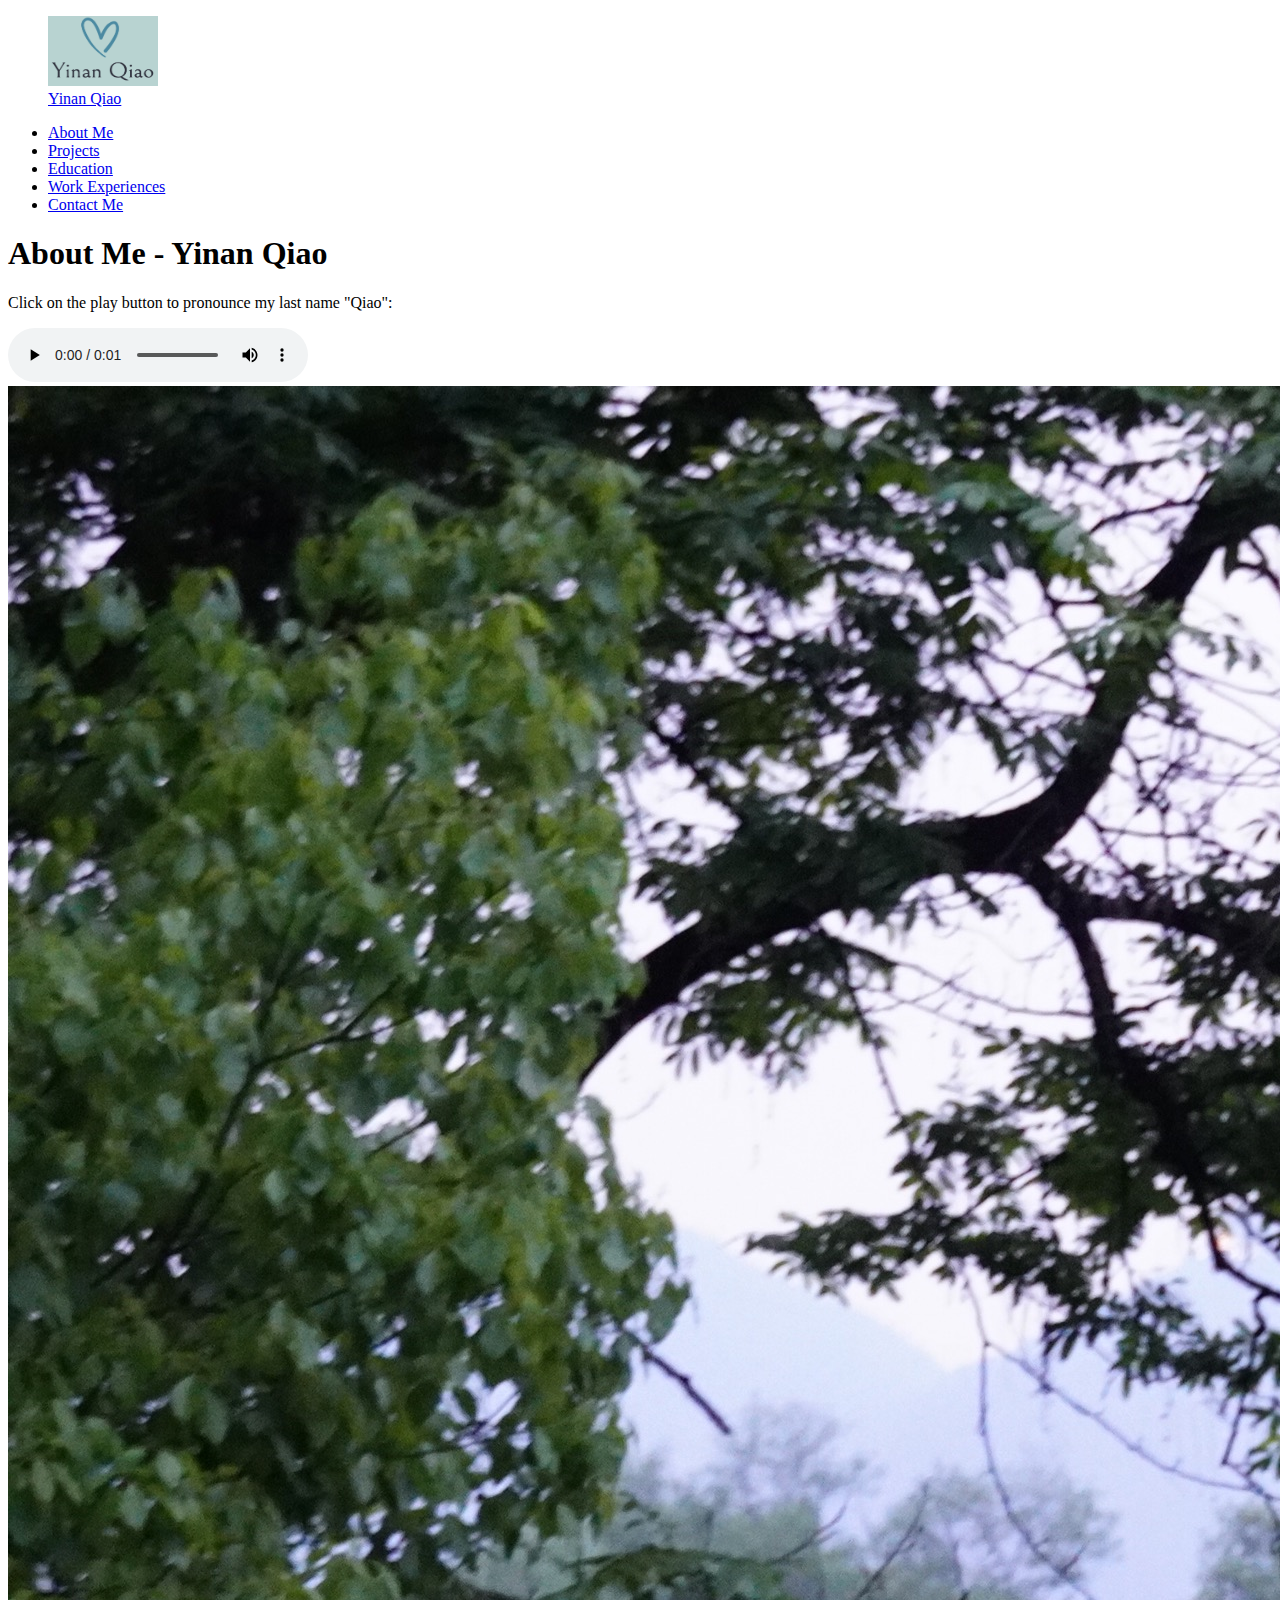
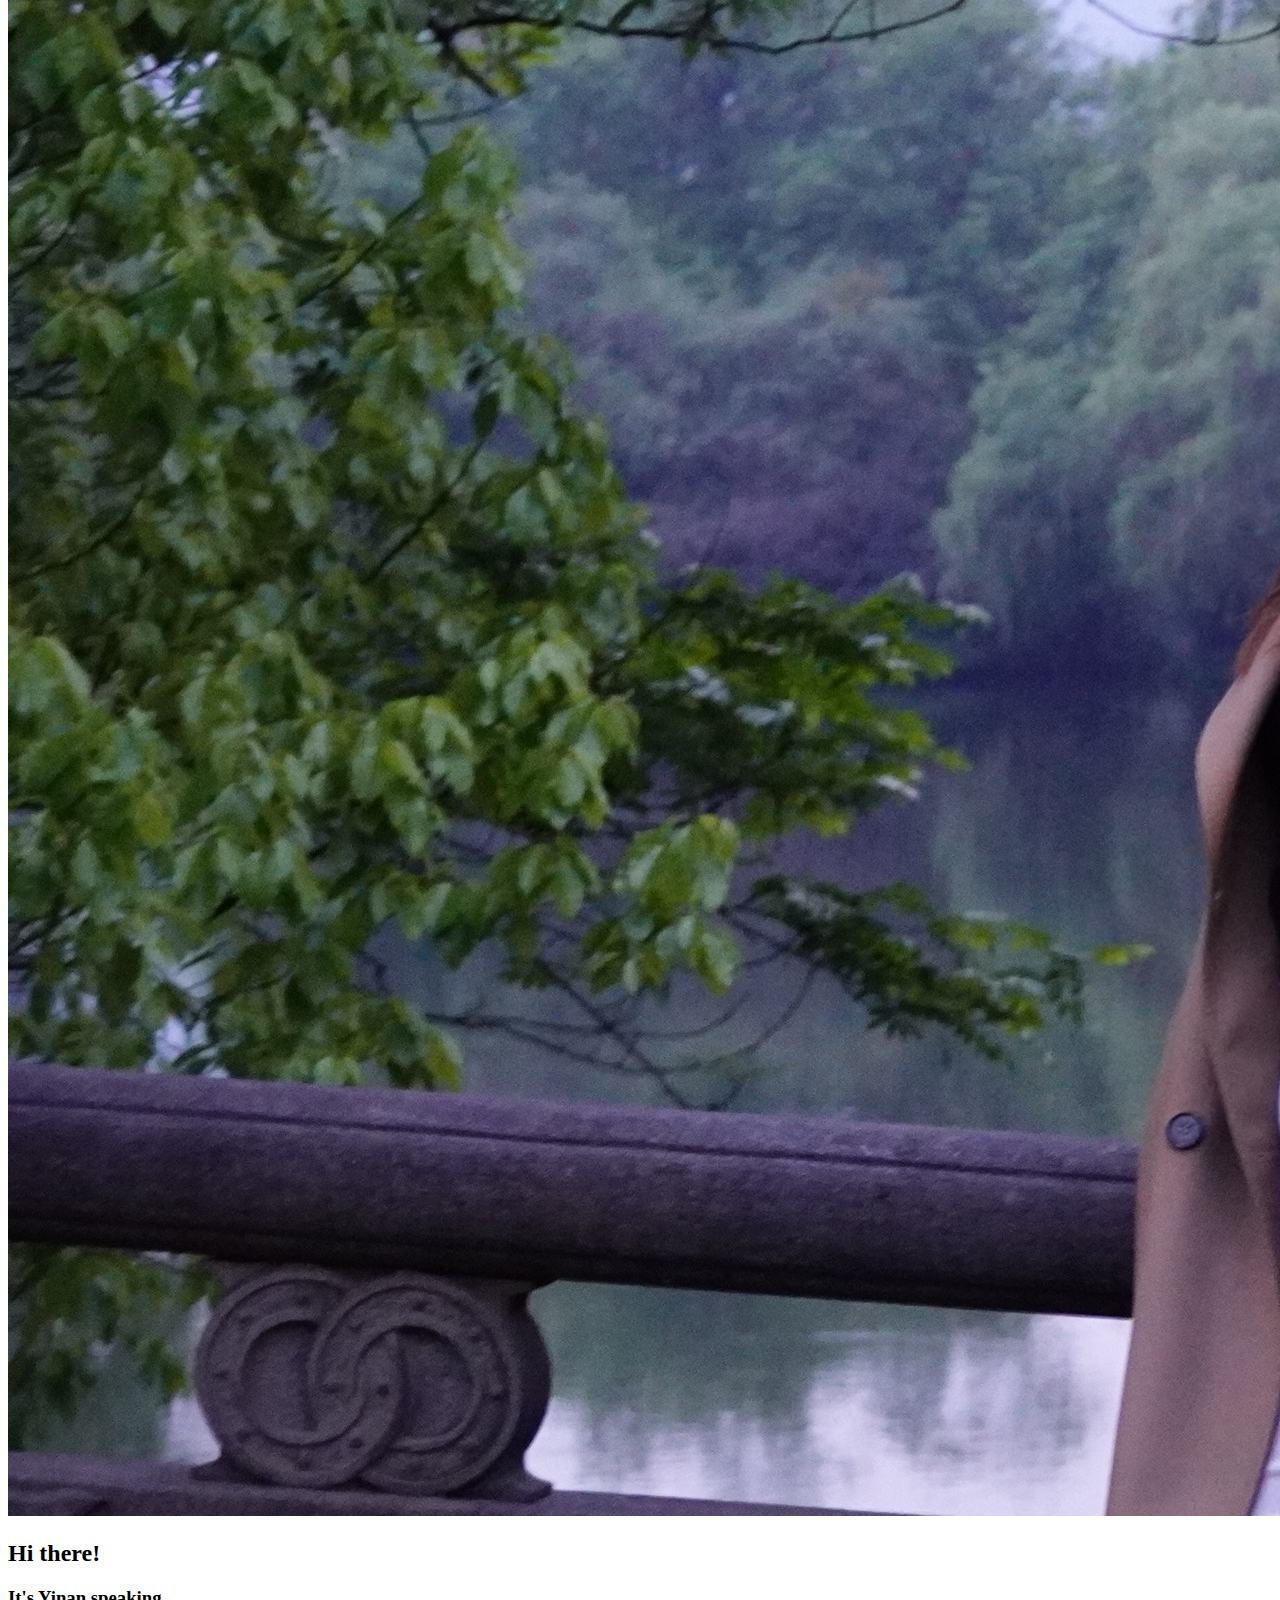
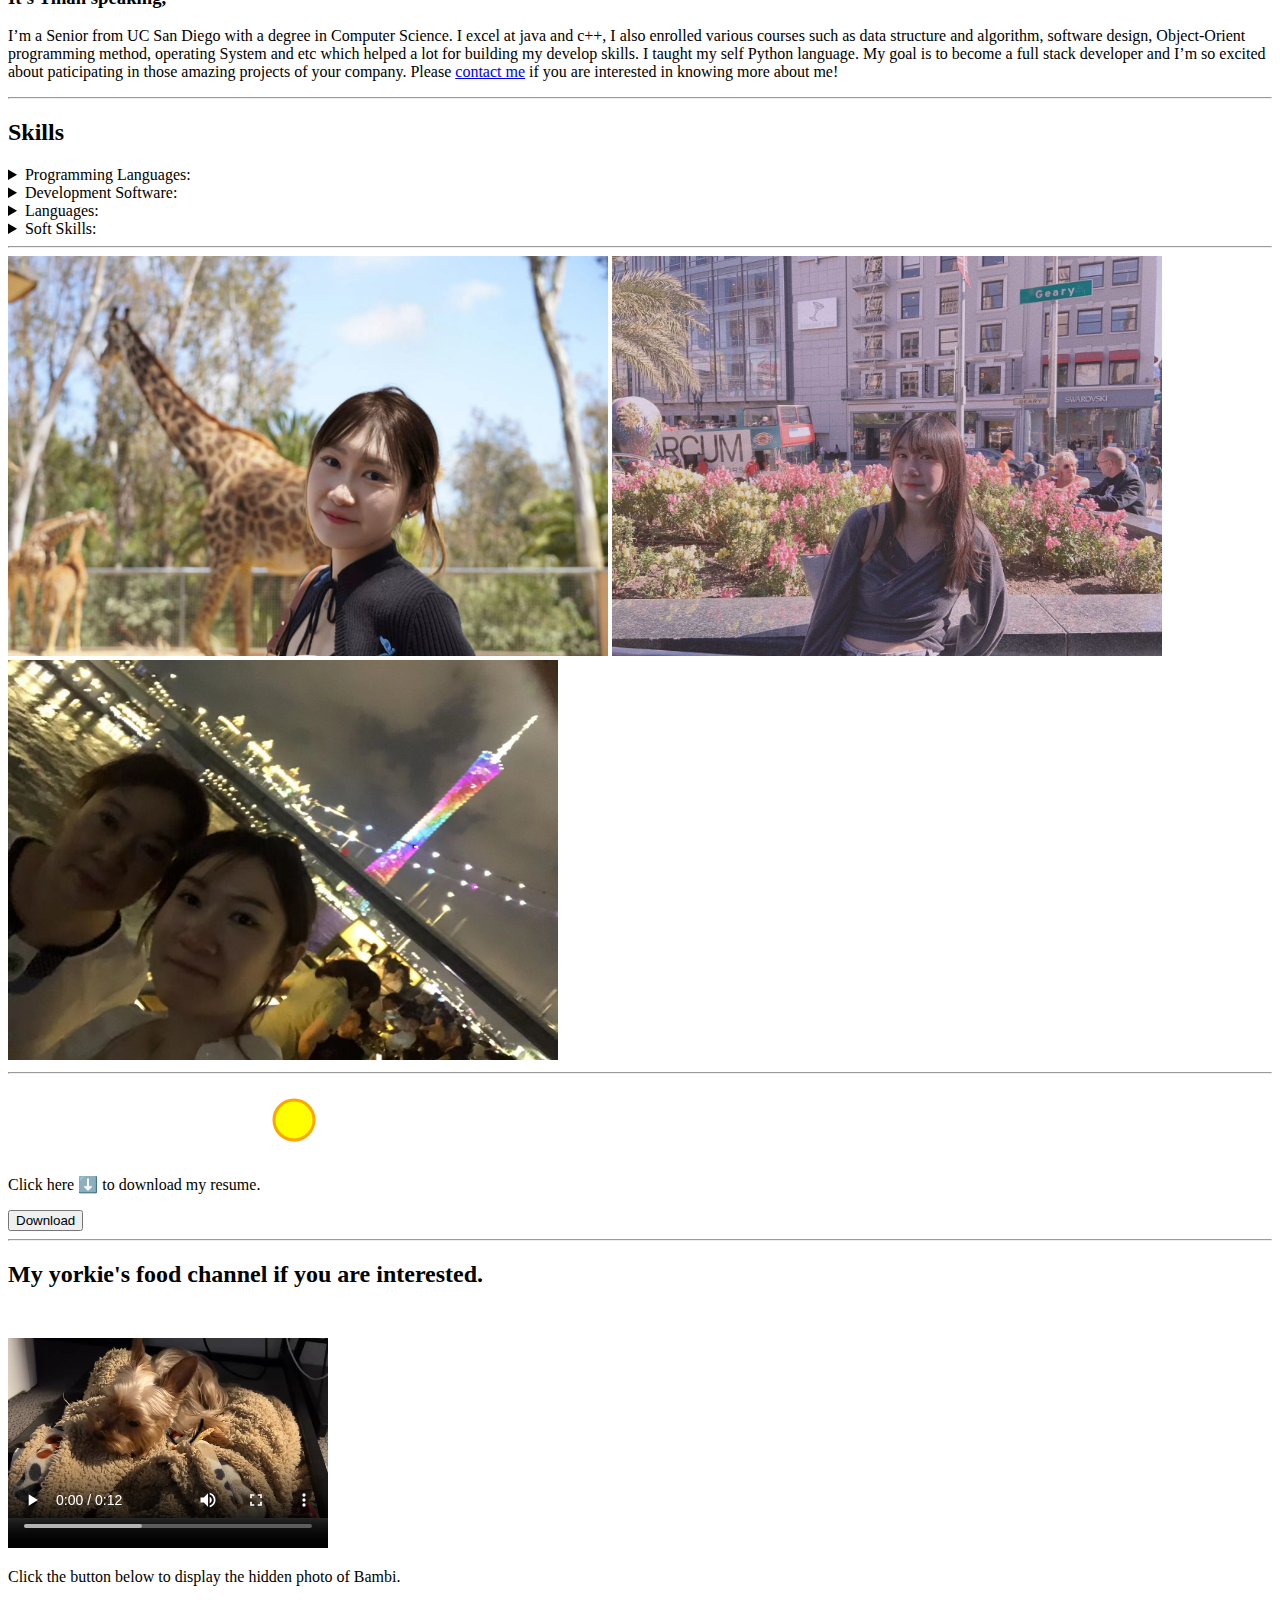
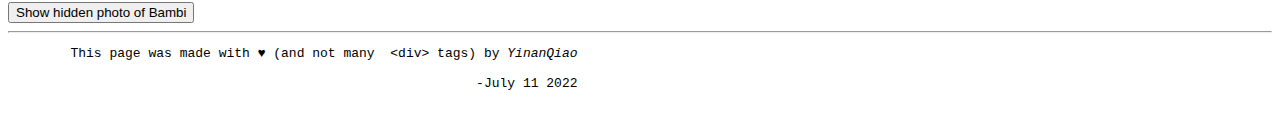
==== commit 7915c46a: "copy from hw2" ====
--- a/aboutMe.html
+++ b/aboutMe.html
@@ -3,12 +3,11 @@
 <head>
     <meta charset="UTF-8">
     <title>About Me - Personal Website</title>
-    <style>
-        _* {border: 1px solid cornflowerblue;}
-    </style>
+    <link href="assets/images/studentIcon.ico" rel="icon" />
+    <link rel = “stylesheet” media = “screen” href = “global.css” type = “text/css”>
 </head>
 
-<body style="background-color:#BFD9D7;">
+<body>
 <header>
     <!-- Personal Site Logo -->
     <a href="index.html" title="Go Back To Home Page">
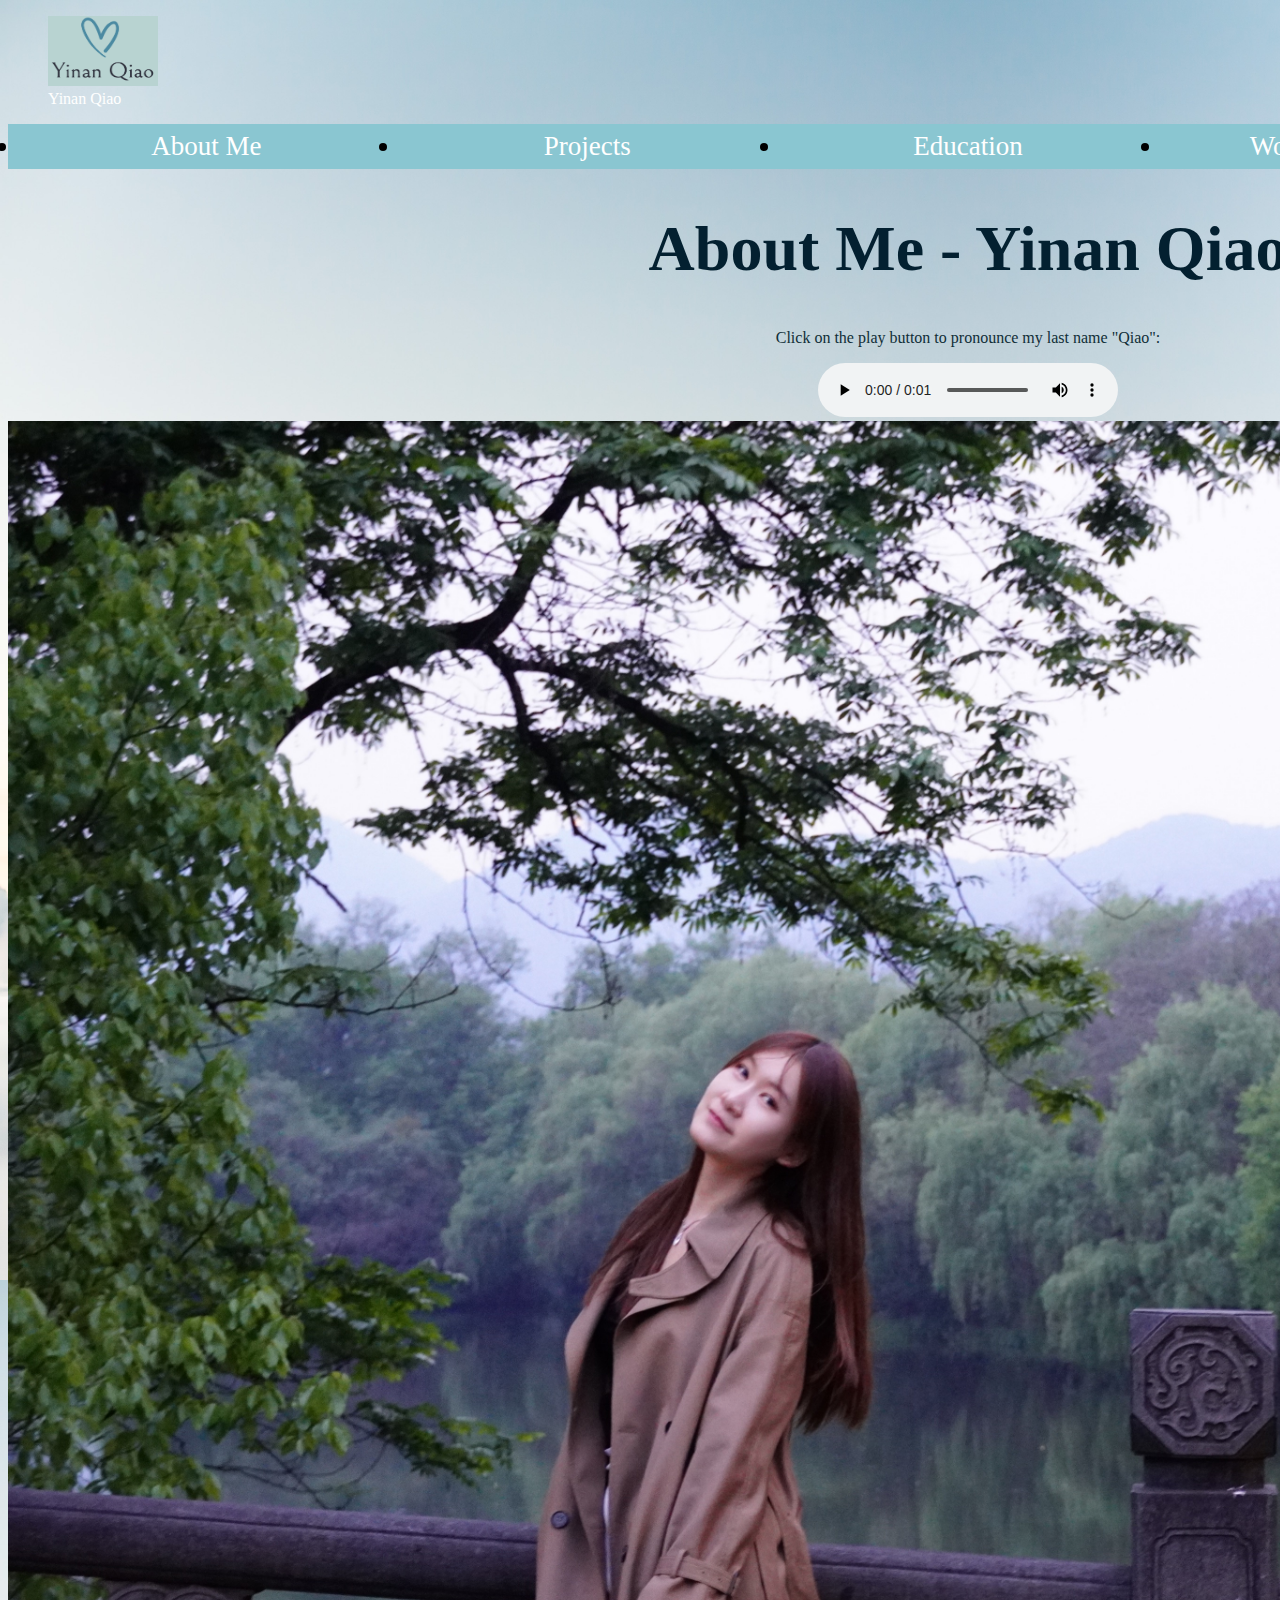
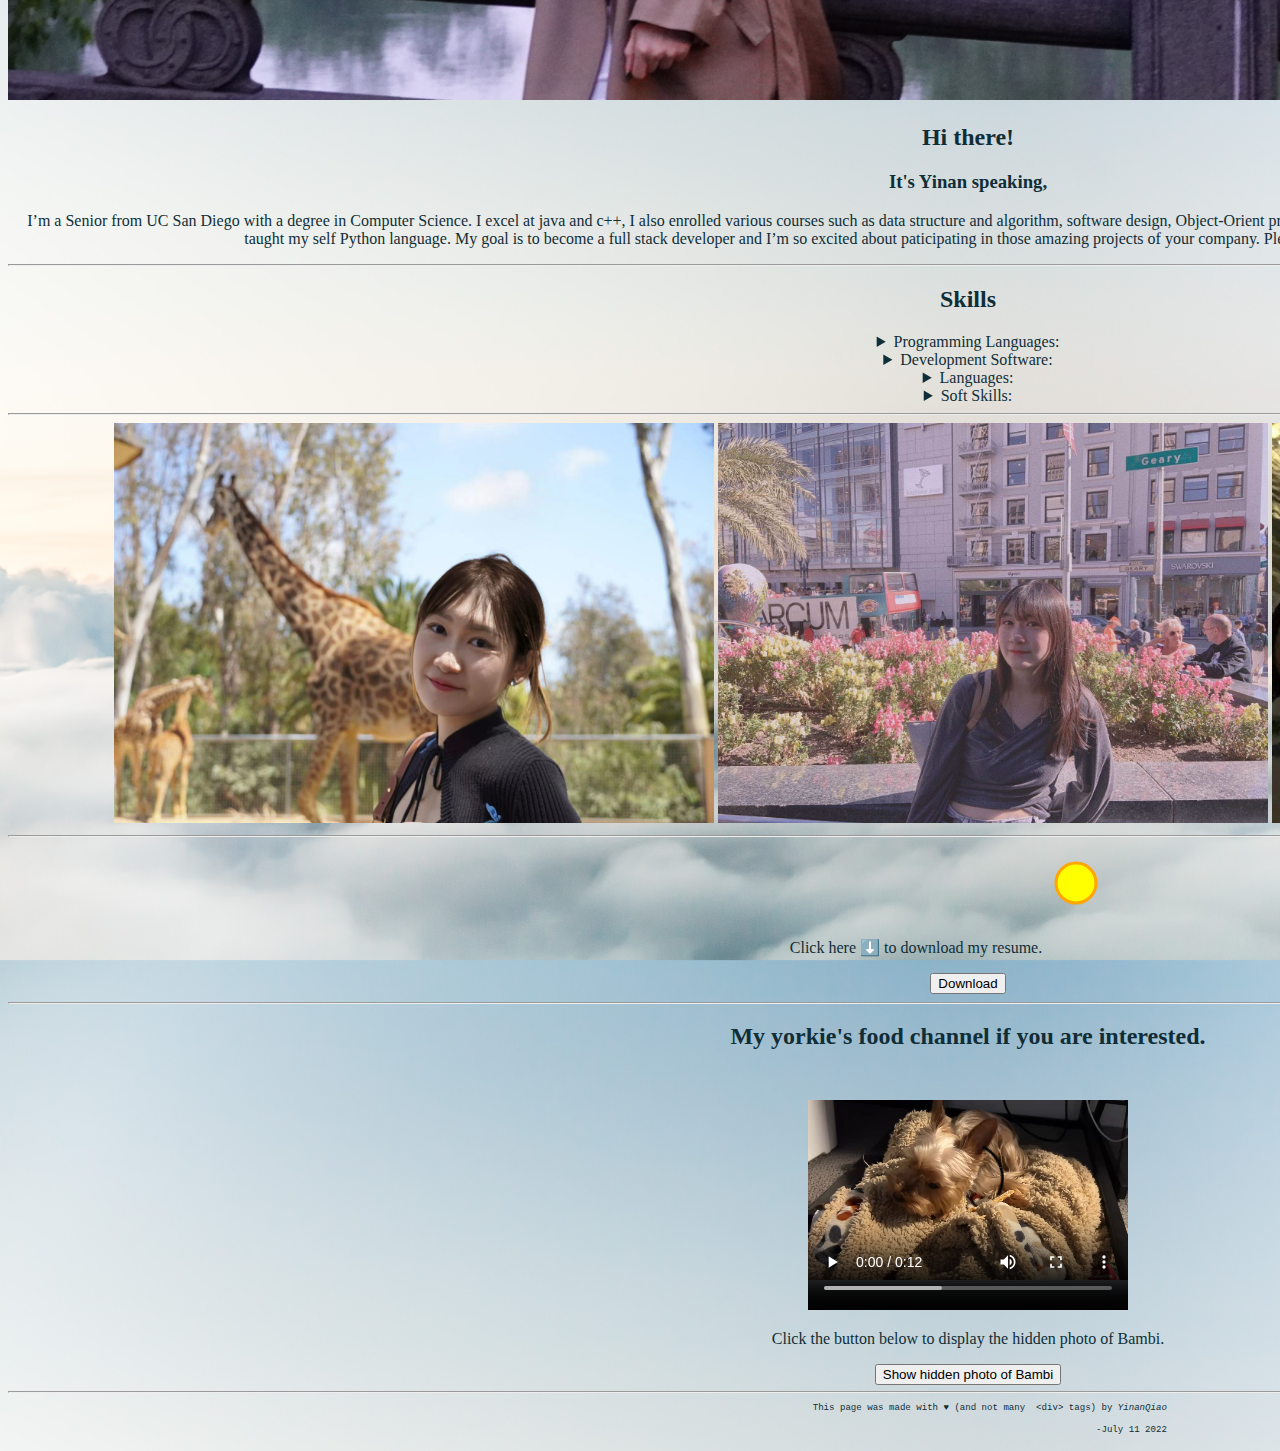
==== commit 2dee74f1: "upload fonts" ====
--- a/aboutMe.html
+++ b/aboutMe.html
@@ -4,10 +4,10 @@
     <meta charset="UTF-8">
     <title>About Me - Personal Website</title>
     <link href="assets/images/studentIcon.ico" rel="icon" />
-    <link rel = “stylesheet” media = “screen” href = “global.css” type = “text/css”>
+    <link rel="stylesheet" href="global.css"/>
 </head>
 
-<body>
+<body id="bodyOfWebsite">
 <header>
     <!-- Personal Site Logo -->
     <a href="index.html" title="Go Back To Home Page">
@@ -19,7 +19,7 @@
 
     <!-- NavBar -->
     <aside>
-        <nav>
+        <nav class="myNavbar">
             <ul>
                 <li><a href="aboutMe.html">About Me</a></li>
                 <li><a href="projects.html">Projects</a></li>
@@ -40,30 +40,25 @@
 <!--    </form>-->
 
     <!-- div tag for centralize everything-->
-    <div>
-
         <h1 >About Me - Yinan Qiao</h1>
-
-        <!-- help user to pronouce my name-->
-        <p>Click on the play button to pronounce my last name "Qiao":</p>
-        <audio controls>
-            <source src="assets/audios/pronounceMyLastName.m4a" type="audio/mpeg">
-            Your browser does not support the audio element.
-        </audio>
-
-        <!-- My picture -->
-        <picture>
-            <source media="(min-width:1080px)" srcset="assets/images/myMiddlePic.JPG" >
-            <source media="(min-width:650px)" srcset="assets/images/mySmallPic.JPG">
-            <img src="assets/images/myTinyImage.jpeg" alt="Yinan's photo" style="width:auto;">
-        </picture>
-
-    </div>
-
 </header>
 
 
 <main>
+    <!-- help user to pronouce my name-->
+    <p>Click on the play button to pronounce my last name "Qiao":</p>
+    <audio controls>
+        <source src="assets/audios/pronounceMyLastName.m4a" type="audio/mpeg">
+        Your browser does not support the audio element.
+    </audio>
+
+    <!-- My picture -->
+    <picture>
+        <source media="(min-width:1080px)" srcset="assets/images/myMiddlePic.JPG" >
+        <source media="(min-width:650px)" srcset="assets/images/mySmallPic.JPG">
+        <img src="assets/images/myTinyImage.jpeg" alt="Yinan's photo" style="width:100%;">
+    </picture>
+
     <section>
         <h2>Hi there!</h2>
         <section>
@@ -99,9 +94,6 @@
         <img src="assets/images/WechatIMG910.jpeg" alt="Yinan's photo" height="400" width="600">
         <img src="assets/images/mySmallPic.JPG" alt="Yinan's photo" height="400" width="550">
         <img src="assets/images/WechatIMG912.jpeg" alt="Yinan's photo" height="400" width="550">
-
-
-
     <hr/>
     <!--button for download my resume-->
         <p>Click here ⬇️ to download my resume.
--- a/global.css
+++ b/global.css
@@ -0,0 +1,67 @@
+ :root {
+    --vw-lg: 1920px;
+    --vw-md: 1366px;
+    --vw-sm: 600px;
+     --my-background-color: #d5e1dd;
+     --my-text-color: #102E37;
+
+ }
+
+ /*@font-face {*/
+ /*    font-family: mainFont;*/
+ /*    src: url(); !*URL to font*!*/
+ /*}*/
+ a { text-decoration: none;
+     color: #FFFFFF;
+ }
+
+ #bodyOfWebsite {
+     width: var(--vw-lg);
+     background-image: url("assets/images/myCloud.jpg" );
+     background-size: 150%;
+    /*background-color: var(--my-background-color);*/
+ }
+
+ #websiteLogo {
+     text-align: left;
+ }
+
+ body header h1{
+     text-align: center;
+     font-size: 4em;
+     color: #032030;
+ }
+
+ .myNavbar > ul{
+    display: flex;
+    flex-wrap: nowrap;
+    background-color: #8ac6d1;
+     padding: 0.5rem;
+}
+
+  ul > li {
+      width: calc(var(--vw-lg) / 5);
+     margin: 0.2em;
+     text-align: center;
+     line-height: 2vh;
+     font-size: 3vh;
+ }
+ ul > li > a:hover{
+
+     color: #747e80;
+     /*border: 1px solid #747e80;*/
+ }
+
+main{
+     text-align: center;
+     color: var(--my-text-color);
+     font-size: 1em;
+     /*padding: 0.2rem;*/
+ }
+
+ footer{
+     text-align: center;
+     color: var(--my-text-color);
+     font-size: 0.7em;
+     /*padding: 0.2rem;*/
+ }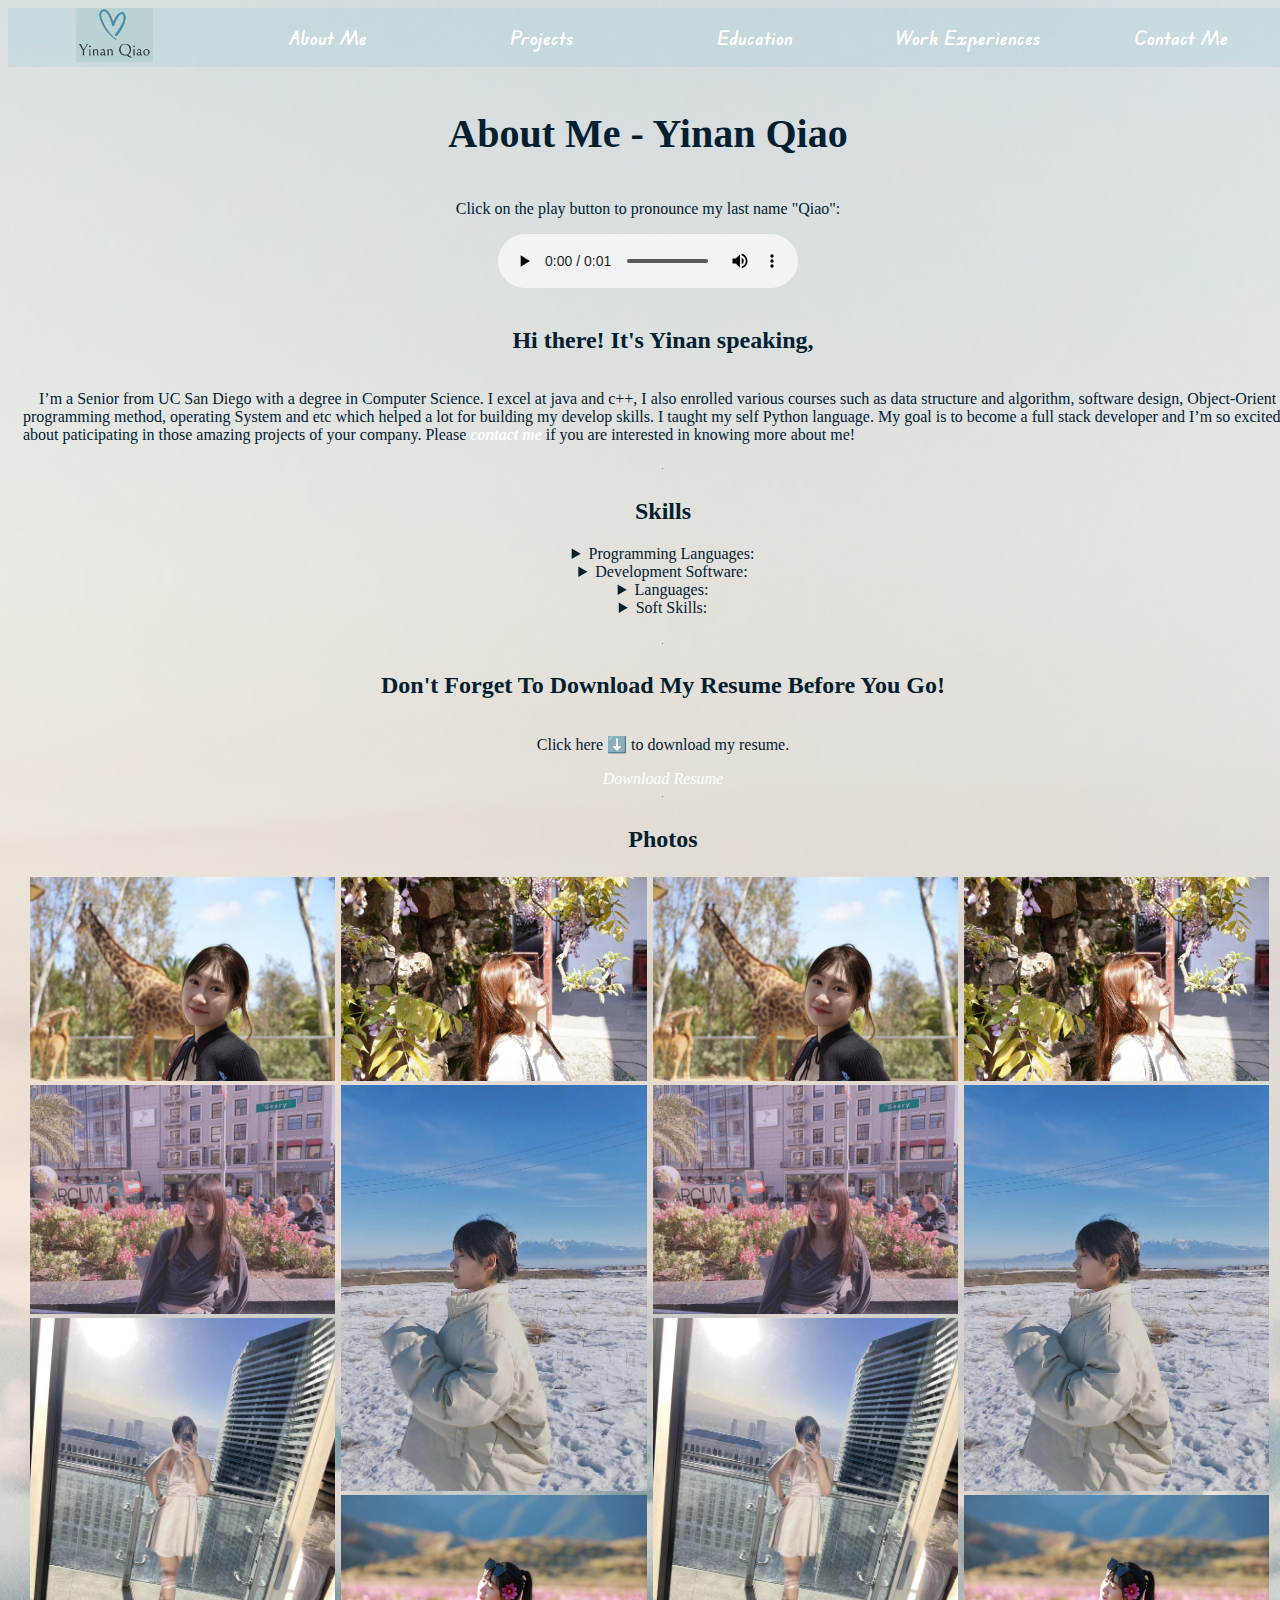
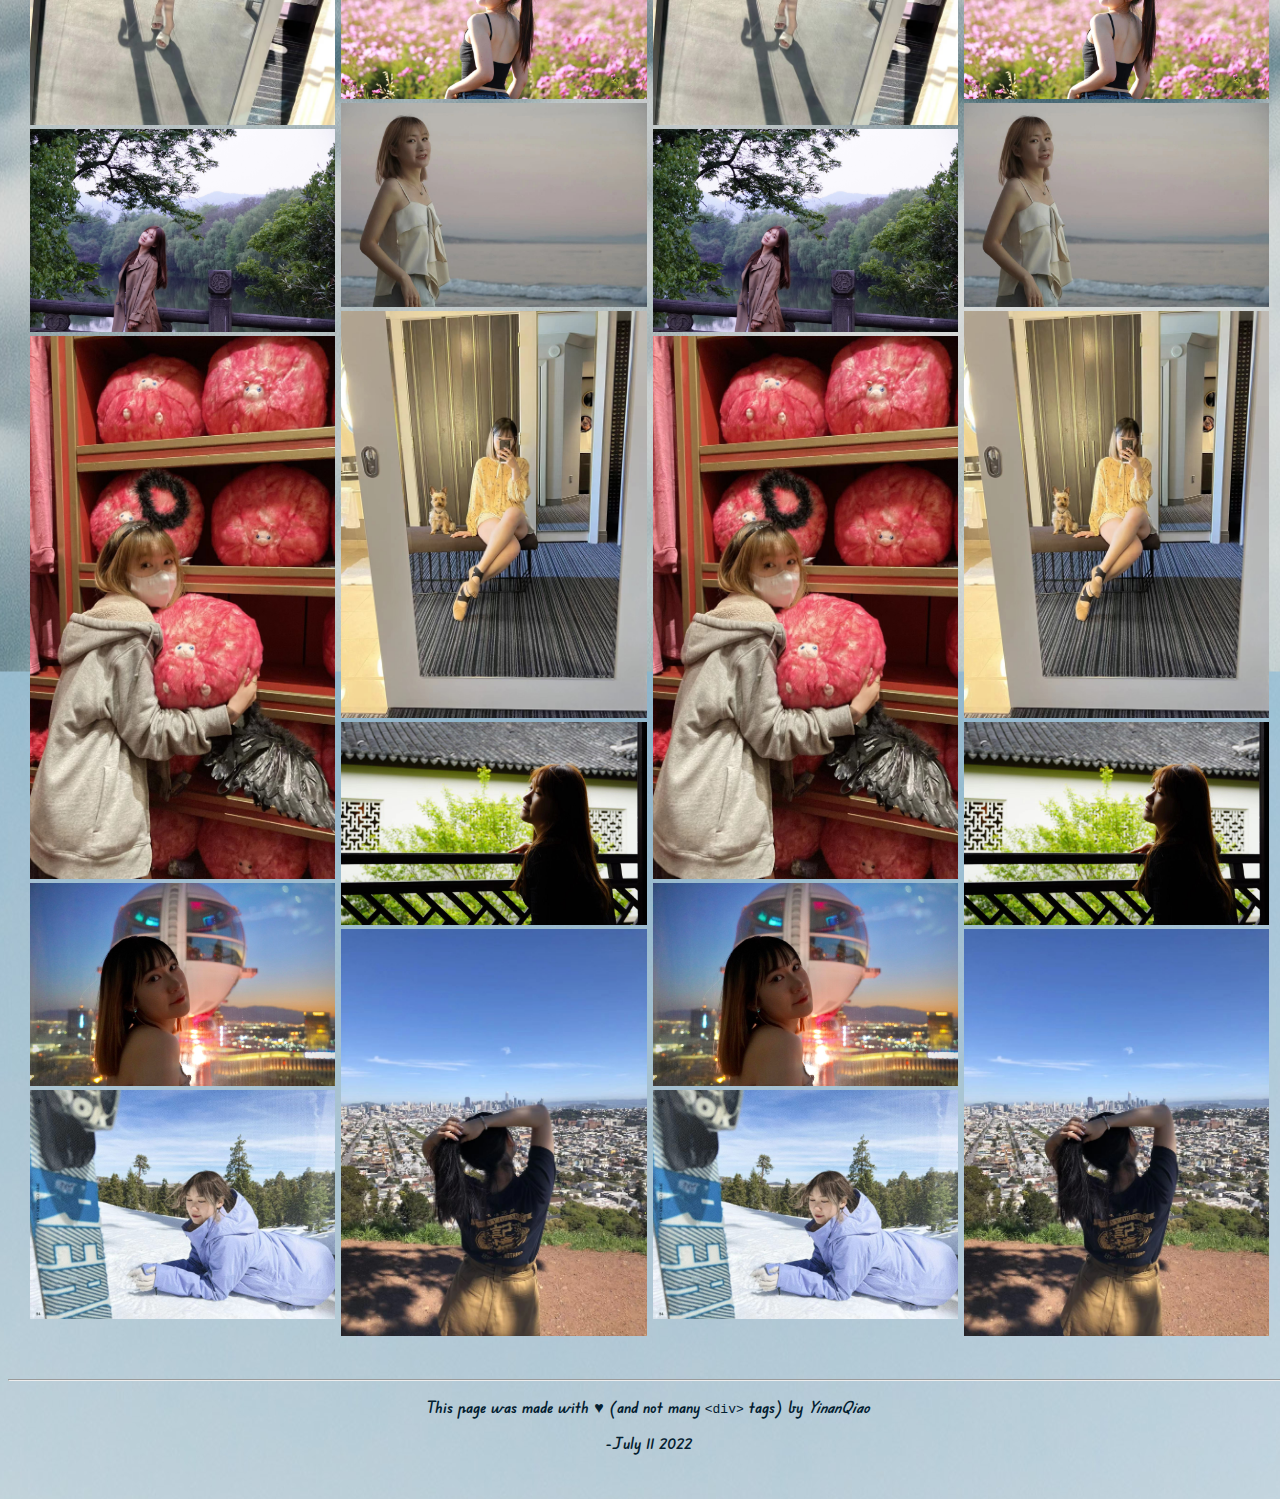
==== commit 127a4292: "version1" ====
--- a/aboutMe.html
+++ b/aboutMe.html
@@ -2,141 +2,195 @@
 <html lang="en">
 <head>
     <meta charset="UTF-8">
+    <meta name="viewport" content="width=device-width, initial-scale=1">
     <title>About Me - Personal Website</title>
     <link href="assets/images/studentIcon.ico" rel="icon" />
     <link rel="stylesheet" href="global.css"/>
+    <script>
+        class AllIntros extends HTMLDivElement {}
+        customElements.define("all-intros", AllIntros, {extends: 'div'});
+
+        class MyIntro extends HTMLElement {}
+        customElements.define("my-intro", MyIntro, {extends: 'div'});
+
+        class IntroTitle extends HTMLElement {}
+        customElements.define("intro-title", IntroTitle, {extends: 'div'});
+
+        class IntroImage extends HTMLElement {}
+        customElements.define("intro-image", IntroImage, {extends: 'div'});
+
+        class WorkDescription extends HTMLElement {}
+        customElements.define("intro-description", WorkDescription, {extends: 'div'});
+
+        class PageFooter extends HTMLDivElement {}
+        customElements.define("page-footer", PageFooter, {extends: 'div'});
+    </script>
 </head>
 
 <body id="bodyOfWebsite">
-<header>
-    <!-- Personal Site Logo -->
-    <a href="index.html" title="Go Back To Home Page">
-        <figure>
-            <img src="assets/images/YinanLogo.png" height="70" width="110" alt="personalLogo">
-            <figcaption>Yinan Qiao</figcaption>
-        </figure>
-    </a>
+
+<header id="headerOfBody">
+
 
     <!-- NavBar -->
-    <aside>
-        <nav class="myNavbar">
-            <ul>
-                <li><a href="aboutMe.html">About Me</a></li>
-                <li><a href="projects.html">Projects</a></li>
-                <li><a href="education.html">Education</a></li>
-                <li><a href="workExperiences.html">Work Experiences</a></li>
-                <li><a href="contactMe.html">Contact Me</a></li>
-            </ul>
-        </nav>
-    </aside>
+    <my-nav class="myNavbar">
+        <ul>
+            <li><a id="websiteLogo" href="index.html" title="Go Back To Home Page">
+                <img src="assets/images/YinanLogo.png" alt="personalLogo">
+            </a></li>
+            <li><a href="aboutMe.html">About Me</a></li>
+            <li><a href="projects.html">Projects</a></li>
+            <li><a href="education.html">Education</a></li>
+            <li><a href="workExperiences.html">Work Experiences</a></li>
+            <li><a href="contactMe.html">Contact Me</a></li>
+        </ul>
+    </my-nav>
 
-<!--    &lt;!&ndash;Search Bar&ndash;&gt;-->
-<!--    <form action="http://httpbin.org/get" method="get ">-->
-<!--        <label for="query">Search</label>-->
-<!--        <input type="search" id="query" name="query" autofocus>-->
-<!--        <noscript>-->
-<!--            <input type="submit" value="Search">-->
-<!--        </noscript>-->
-<!--    </form>-->
-
-    <!-- div tag for centralize everything-->
-        <h1 >About Me - Yinan Qiao</h1>
-</header>
-
-
-<main>
+    <h1 >About Me - Yinan Qiao</h1>
     <!-- help user to pronouce my name-->
     <p>Click on the play button to pronounce my last name "Qiao":</p>
     <audio controls>
         <source src="assets/audios/pronounceMyLastName.m4a" type="audio/mpeg">
         Your browser does not support the audio element.
     </audio>
-
-    <!-- My picture -->
-    <picture>
-        <source media="(min-width:1080px)" srcset="assets/images/myMiddlePic.JPG" >
-        <source media="(min-width:650px)" srcset="assets/images/mySmallPic.JPG">
-        <img src="assets/images/myTinyImage.jpeg" alt="Yinan's photo" style="width:100%;">
-    </picture>
-
-    <section>
-        <h2>Hi there!</h2>
-        <section>
-            <h3>It's Yinan speaking,</h3>
-            <p> I’m a Senior from UC San Diego with a degree in Computer Science. I excel at java and c++, I also enrolled various courses such as data structure and algorithm, software design, Object-Orient programming method, operating System and etc which helped a lot for building my develop skills.
-                I taught my self Python language. My goal is to become a full stack developer and I’m so excited about paticipating in those amazing projects of your company. Please <a href="contactMe.html">contact me</a> if you are interested in knowing more about me!
-            </p>
-        </section>
-    </section>
-    <hr/>
-    <section>
-        <h2>Skills</h2>
-        <details>
-            <summary>Programming Languages:</summary>
-            <p>Java, C++, Python, HTML, CSS, JavaScript, MySQL, R, Linux, Git</p>
-        </details>
-        <details>
-            <summary>Development Software: </summary>
-            <p>IntelliJ, Xcode, Eclipse, Atoms, Terminal, AndroidStudio, Zenhub, WebStorm, VSCode</p>
-        </details>
-        <details>
-            <summary>Languages: </summary>
-            <p>English, Mandarin</p>
-        </details>
-        <details>
-            <summary>Soft Skills: </summary>
-            <p>Communication, Team Work, Logic Thinking, Problem-Solving, Research</p>
-        </details>
-    </section>
-
-    <!-- photo gallery-->
-    <hr/>
-        <img src="assets/images/WechatIMG910.jpeg" alt="Yinan's photo" height="400" width="600">
-        <img src="assets/images/mySmallPic.JPG" alt="Yinan's photo" height="400" width="550">
-        <img src="assets/images/WechatIMG912.jpeg" alt="Yinan's photo" height="400" width="550">
-    <hr/>
-    <!--button for download my resume-->
-        <p>Click here ⬇️ to download my resume.
-            <!--inline tag contains svg tag-->
-            <svg width="100" height="100"><circle cx="30" cy="30" r="20" stroke="orange" stroke-width="3" fill="yellow" />
-            </svg>
-        </p>
-        <button type="button" onclick="alert('This Button Will Be Used For Downloading Resume Later.')">Download</button>
+</header>
 
 
+<main>
+    <all-intros class="column">
+        <my-intro class="row">
+            <intro-title class="subTitle">
+                <h2>Hi there! It's Yinan speaking,</h2>
+            </intro-title>
+            <intro-description class="contentInfo"><p>
+ &nbsp;&nbsp;&nbsp;&nbsp;I’m a Senior from UC San Diego with a degree in Computer Science.
+ I excel at java and c++, I also enrolled various courses such as
+ data structure and algorithm, software design, Object-Orient programming method,
+ operating System and etc which helped a lot for building my develop skills.
+ I taught my self Python language. My goal is to become a full stack developer
+ and I’m so excited about paticipating in those amazing projects of your company.
+ Please <a href="contactMe.html"><b>contact me</b></a> if you are interested in knowing
+ more about me!
+            </p>
+            </intro-description>
+
+            <hr/>
+
+            <intro-title class="subTitle">
+                <h2>Skills</h2>
+            </intro-title>
+            <intro-description class="contentInfo">
+                <details>
+                    <summary>Programming Languages:</summary>
+                    <p>Java, C++, Python, HTML, CSS, JavaScript, MySQL, R, Linux, Git</p>
+                </details>
+                <details>
+                    <summary>Development Software: </summary>
+                    <p>IntelliJ, Xcode, Eclipse, Atoms, Terminal, AndroidStudio, Zenhub, WebStorm, VSCode</p>
+                </details>
+                <details>
+                    <summary>Languages: </summary>
+                    <p>English, Mandarin</p>
+                </details>
+                <details>
+                    <summary>Soft Skills: </summary>
+                    <p>Communication, Team Work, Logic Thinking, Problem-Solving, Research</p>
+                </details>
+                <br/>
+            </intro-description>
+
+            <hr/>
+            <intro-title class="subTitle">
+                <h2>Don't Forget To Download My Resume Before You Go!</h2>
+            </intro-title>
+            <intro-description class="contentInfo">
+                <!--button for download my resume-->
+                <p>Click here ⬇️ to download my resume.</p>
+                <div class="downloadBtn">
+                        <a href="assets/file/Yinan's%20Resume%202022%20copy.pdf" class="button" download>
+                            Download Resume
+                        </a>
+                </div>
+
+            </intro-description>
+            <hr/>
+
+            <intro-title class="subTitle">
+                <h2>Photos</h2>
+            </intro-title>
+            <intro-image class="aboutContentImage">
+                <div class="gallery">
+                    <img src="assets/images/WechatIMG910.jpeg" alt="Yinan's photo" style="width:100%">
+                    <img src="assets/images/mySmallPic.JPG" alt="Yinan's photo" style="width:100%">
+                    <img src="assets/images/WechatIMG915.jpeg" alt="Yinan's photo" style="width:100%">
+                    <img src="assets/images/myMiddlePic.JPG" alt="Yinan's photo" style="width:100%">
+                    <img src="assets/images/WechatIMG918.jpeg" alt="Yinan's photo" style="width:100%">
+                    <img src="assets/images/WechatIMG909.jpeg" alt="Yinan's photo" style="width:100%">
+                    <img src="assets/images/WechatIMG911.jpeg" alt="Yinan's photo" style="width:100%">
+                </div>
+                <div class="gallery">
+                    <img src="assets/images/WechatIMG919.jpeg" alt="Yinan's photo" style="width:100%">
+                    <img src="assets/images/WechatIMG921.jpeg" alt="Yinan's photo" style="width:100%">
+                    <img src="assets/images/WechatIMG922.jpeg" alt="Yinan's photo" style="width:100%">
+                    <img src="assets/images/WechatIMG917.jpeg" alt="Yinan's photo" style="width:100%">
+                    <img src="assets/images/WechatIMG916.jpeg" alt="Yinan's photo" style="width:100%">
+                    <img src="assets/images/WechatIMG920.jpeg" alt="Yinan's photo" style="width:100%">
+                    <img src="assets/images/WechatIMG923.jpeg" alt="Yinan's photo" style="width:100%">
+                </div>
+                <div class="gallery">
+                    <img src="assets/images/WechatIMG910.jpeg" alt="Yinan's photo" style="width:100%">
+                    <img src="assets/images/mySmallPic.JPG" alt="Yinan's photo" style="width:100%">
+                    <img src="assets/images/WechatIMG915.jpeg" alt="Yinan's photo" style="width:100%">
+                    <img src="assets/images/myMiddlePic.JPG" alt="Yinan's photo" style="width:100%">
+                    <img src="assets/images/WechatIMG918.jpeg" alt="Yinan's photo" style="width:100%">
+                    <img src="assets/images/WechatIMG909.jpeg" alt="Yinan's photo" style="width:100%">
+                    <img src="assets/images/WechatIMG911.jpeg" alt="Yinan's photo" style="width:100%">
+                </div>
+                <div class="gallery">
+                    <img src="assets/images/WechatIMG919.jpeg" alt="Yinan's photo" style="width:100%">
+                    <img src="assets/images/WechatIMG921.jpeg" alt="Yinan's photo" style="width:100%">
+                    <img src="assets/images/WechatIMG922.jpeg" alt="Yinan's photo" style="width:100%">
+                    <img src="assets/images/WechatIMG917.jpeg" alt="Yinan's photo" style="width:100%">
+                    <img src="assets/images/WechatIMG916.jpeg" alt="Yinan's photo" style="width:100%">
+                    <img src="assets/images/WechatIMG920.jpeg" alt="Yinan's photo" style="width:100%">
+                    <img src="assets/images/WechatIMG923.jpeg" alt="Yinan's photo" style="width:100%">
+                </div>
+            </intro-image>
+        </my-intro>
+    </all-intros>
+
     <!--Video of my dog for fun-->
-    <hr/>
-    <section>
-        <h2>My yorkie's food channel if you are interested.</h2>
-        <video width="320" height="240" controls>
-            <source src="assets/videos/myYorkie.mp4" type="video/mp4">
-            Your browser does not support the video tag.
-        </video>
-        <!--photo of my dog for fun-->
-        <p>Click the button below to display the hidden photo of Bambi.</p>
-        <button onclick="showContent()">Show hidden photo of Bambi</button>
-        <template>
-            <h2>Bambi</h2>
-            <img src="assets/images/WechatIMG913.jpeg" width="214" height="204">
-        </template>
-        <script>
-            function showContent() {
-                const temp = document.getElementsByTagName("template")[0];
-                const clon = temp.content.cloneNode(true);
-                document.body.appendChild(clon);
-            }
-        </script>
-    </section>
+<!--    <hr/>-->
+<!--    <section>-->
+<!--        <h2>My yorkie's food channel if you are interested.</h2>-->
+<!--        <video width="320" height="240" controls>-->
+<!--            <source src="assets/videos/myYorkie.mp4" type="video/mp4">-->
+<!--            Your browser does not support the video tag.-->
+<!--        </video>-->
+<!--        &lt;!&ndash;photo of my dog for fun&ndash;&gt;-->
+<!--        <p>Click the button below to display the hidden photo of Bambi.</p>-->
+<!--        <button onclick="showContent()">Show hidden photo of Bambi</button>-->
+<!--        <template>-->
+<!--            <h2>Bambi</h2>-->
+<!--            <img src="assets/images/WechatIMG913.jpeg" width="214" height="204">-->
+<!--        </template>-->
+<!--        <script>-->
+<!--            function showContent() {-->
+<!--                const temp = document.getElementsByTagName("template")[0];-->
+<!--                const clon = temp.content.cloneNode(true);-->
+<!--                document.body.appendChild(clon);-->
+<!--            }-->
+<!--        </script>-->
+<!--    </section>-->
 
 </main>
 
 <footer>
-    <hr/>
-    <pre>
-        This page was made with<strong> &hearts;</strong> (and not many <code> &lt;div&gt;</code> tags) by <i>YinanQiao</i>
-
-                                                            -July 11 2022
-    </pre>
+    <page-footer class="footer">
+        <hr/>
+        <p>This page was made with<strong> &hearts;</strong> (and not many <code> &lt;div&gt;</code> tags) by <i>YinanQiao</i></p>
+        <p>-July 11 2022</p>
+    </page-footer>
 </footer>
 
 </body>
--- a/global.css
+++ b/global.css
@@ -1,67 +1,328 @@
- :root {
-    --vw-lg: 1920px;
-    --vw-md: 1366px;
-    --vw-sm: 600px;
+:root {
+     width: 100%;
+     height: 100%;
      --my-background-color: #d5e1dd;
-     --my-text-color: #102E37;
-
- }
-
- /*@font-face {*/
- /*    font-family: mainFont;*/
- /*    src: url(); !*URL to font*!*/
- /*}*/
- a { text-decoration: none;
+     --my-text-color: #032030;
+ }
+
+/*costumized fonts*/
+ @font-face {
+     font-family: mainFont;
+     src: url(assets/fonts/CormorantGaramond-SemiBold.ttf); /*URL to font*/
+ }
+ @font-face {
+     font-family: footerFont;
+     src: url(assets/fonts/EduVICWANTBeginner-SemiBold.ttf); /*URL to font*/
+ }
+
+a {
+    text-decoration: none;
+}
+
+.contentInfo a{
+    font-style: oblique;
+    font-size: 1em;
+}
+.contentInfo a:hover{
+    color: #747e80;
+    transform: scale(1.2);
+    transition: all 0.8s;
+}
+/*hover the prounounce my name audio*/
+audio:hover {
+    transform: scale(1.5);
+    transition: all 0.8s;
+}
+
+/*Body*/
+ #bodyOfWebsite {
+     display: flex;
+     flex-direction: column;
+     width: 100%;
+     height: 100%;
+     background-image: url("assets/images/myCloud.jpg" );
+     background-size: inherit;
+     background-position: center;
+     text-align: center;
+     color: #032030;
+     font-family: mainFont;
+ }
+
+ /*part of header: nav bar*/
+.myNavbar{
+    width: 100%;
+}
+ .myNavbar > ul{
+     display: grid;
+     grid-template-rows: 1fr;
+     grid-template-columns: repeat(6, 1fr);
+     list-style-type: none;
+     align-items: center;
+     text-align: center;
+     size: inherit;
+     margin: 0em;
+     padding: 0em;
+     overflow: hidden;
+     background-color: #8ac6d1;
+     background-color: rgba(138,198,209,0.2);
+
+ }
+
+/*ul nav bar animation*/
+.myNavbar > ul:hover{
+    transform: scale(1.005);
+}
+
+/*ul childs li*/
+ .myNavbar > ul > li {
+     /*padding: 0em;*/
+ }
+.myNavbar > ul > li:hover {
+    background-color: rgba(255,255,255,0.4);
+    transition: all 0.5s;
+}
+/*logo properties*/
+.myNavbar > ul img{
+    width: 4em;
+}
+.myNavbar > ul img:hover {
+    transform: rotateX(6rad);
+    transition: all 1s;
+}
+/*nav sections name properties*/
+ .myNavbar > ul > li > a{
+     /*display: block;*/
+     text-align: center;
+     width: 3em;
+     font-size: 1.2em;
+     text-decoration-style: solid;
+     text-decoration: none;
      color: #FFFFFF;
- }
-
- #bodyOfWebsite {
-     width: var(--vw-lg);
-     background-image: url("assets/images/myCloud.jpg" );
-     background-size: 150%;
-    /*background-color: var(--my-background-color);*/
- }
-
- #websiteLogo {
-     text-align: left;
- }
-
- body header h1{
-     text-align: center;
-     font-size: 4em;
-     color: #032030;
- }
-
- .myNavbar > ul{
+     font-family: footerFont;
+ }
+@media only screen and (max-width: 1024px) {
+    .myNavbar > ul > li > a{
+        font-size: 0.9em;
+    }
+}
+@media only screen and (max-width: 600px) {
+    .myNavbar > ul > li > a{
+        font-size: 0.5em;
+    }
+}
+
+ .myNavbar > ul > li > a:hover {
+     color: #747e80;
+     transform: scale(1.2);
+     transition: all 0.8s;
+ }
+
+ /*Body*/
+ /*part of header: h1*/
+ #headerOfBody > h1{
+     font-family: mainFont;
+     padding: 0.4em;
+     text-align:center;
+     font-size: 2.5em;
+ }
+@media only screen and (max-width: 1024px) {
+    #headerOfBody > h1{
+        font-size: 2em;
+    }
+}
+@media only screen and (max-width: 600px) {
+    #headerOfBody > h1{
+        font-size: 1.5em;
+    }
+}
+#headerOfBody > p{
+    font-family: mainFont;
+    text-align:center;
+    font-size: 1em;
+}
+
+#headerOfBody > h1:hover{
+    color: #747e80;
+    transform: scale(1.5);
+    transition: all 0.8s;
+}
+
+/*part of main*/
+ #bodyOfWebsite > #mainOfBody {
+     display: flex;
+     flex-direction: column;
+ }
+
+.column {
     display: flex;
     flex-wrap: nowrap;
-    background-color: #8ac6d1;
-     padding: 0.5rem;
-}
-
-  ul > li {
-      width: calc(var(--vw-lg) / 5);
-     margin: 0.2em;
-     text-align: center;
-     line-height: 2vh;
-     font-size: 3vh;
- }
- ul > li > a:hover{
-
-     color: #747e80;
-     /*border: 1px solid #747e80;*/
- }
-
-main{
-     text-align: center;
-     color: var(--my-text-color);
-     font-size: 1em;
-     /*padding: 0.2rem;*/
- }
-
- footer{
-     text-align: center;
-     color: var(--my-text-color);
-     font-size: 0.7em;
-     /*padding: 0.2rem;*/
- }+    flex-direction: column;
+    width: 100%;
+    padding: 15px;
+}
+.row{
+    display: flex;
+    flex-wrap: nowrap;
+    flex-direction: column;
+    align-items: center;
+}
+/* Clear floats after the columns */
+.row:after {
+    content: "";
+    display: table;
+    clear: both;
+    align-items: center;
+    align-content: center;
+    text-align: center;
+}
+
+.subTitle > h2{
+    font-family: mainFont;
+    text-align:center;
+    font-size: 1.5em;
+}
+@media only screen and (max-width: 1024px) {
+    .subTitle > h2{
+        font-size: 1.2em;
+    }
+}
+@media only screen and (max-width: 600px) {
+    .subTitle > h2{
+        font-size: 0.9em;
+    }
+}
+
+
+.subTitle > h2:hover{
+    color: #747e80;
+    transform: scale(1.1);
+    transition: all .5s;
+
+}
+
+
+
+
+
+.aboutContentImage {
+    display: flex;
+    flex-wrap: wrap;
+    padding: 0 4px;
+}
+
+/* Create four equal columns that sits next to each other */
+.gallery {
+    flex: 24%;
+    max-width: 24%;
+    padding: 0 3px;
+}
+
+.gallery img {
+    margin-top: 4px;
+    vertical-align: middle;
+}
+/* Responsive layout - makes a two column-layout instead of four columns */
+@media screen and (max-width: 1080px) {
+.gallery {
+        flex: 50%;
+        max-width: 50%;
+    }
+}
+/* Responsive layout - makes the two columns stack on top of each other instead of next to each other */
+@media screen and (max-width: 600px) {
+ .gallery {
+        flex: 100%;
+        max-width: 100%;
+    }
+}
+
+
+.schoolContentImage {
+    position: relative;
+    width: 80%;
+    overflow: hidden;
+    padding-top: 56.25%;
+}
+
+.schoolContentImage > iframe{
+    position: absolute;
+    top: 0;
+    left: 0;
+    bottom: 0;
+    right: 0;
+    width: 100%;
+    height: 100%;
+    border: none;
+}
+
+
+fieldset {
+    /*display: flex;*/
+    /*flex-direction: column;*/
+    /*flex-wrap: nowrap;*/
+    /*align-items: center;*/
+    /*line-height: 0.8em;*/
+}
+.contentInfo{
+    /*display: flex;*/
+    /*flex-direction: column;*/
+    /*align-items: center;*/
+    /*width: 50em;*/
+}
+.contentInfo:after{
+    content: "";
+    display: table;
+    clear: both;
+    text-align: left;
+
+}
+
+.contentInfo col{
+    background-color: rgba(255,255,255,0.4);
+}
+.contentInfo a{
+    text-decoration: none;
+    color: #FFFFFF;
+}
+.contentInfo > p{
+    font-size: 1em;
+    text-align:left;
+}
+@media only screen and (max-width: 1024px) {
+    .contentInfo > p{
+        font-size: 0.9em;
+    }
+}
+@media only screen and (max-width: 600px) {
+    .contentInfo > p{
+        font-size: 0.8em;
+    }
+}
+
+.contentInfo tr:hover{
+    transform: scale(1.1);
+    transition: all .5s;
+}
+
+
+
+/* Style the footer */
+.footer {
+    padding: 10px;
+    text-align: center;
+    font-family: footerFont;
+}
+
+/* Responsive layout */
+@media screen and (max-width:600px) {
+    .column {
+        width: 100%;
+    }
+}
+
+
+
+
+
+
+
